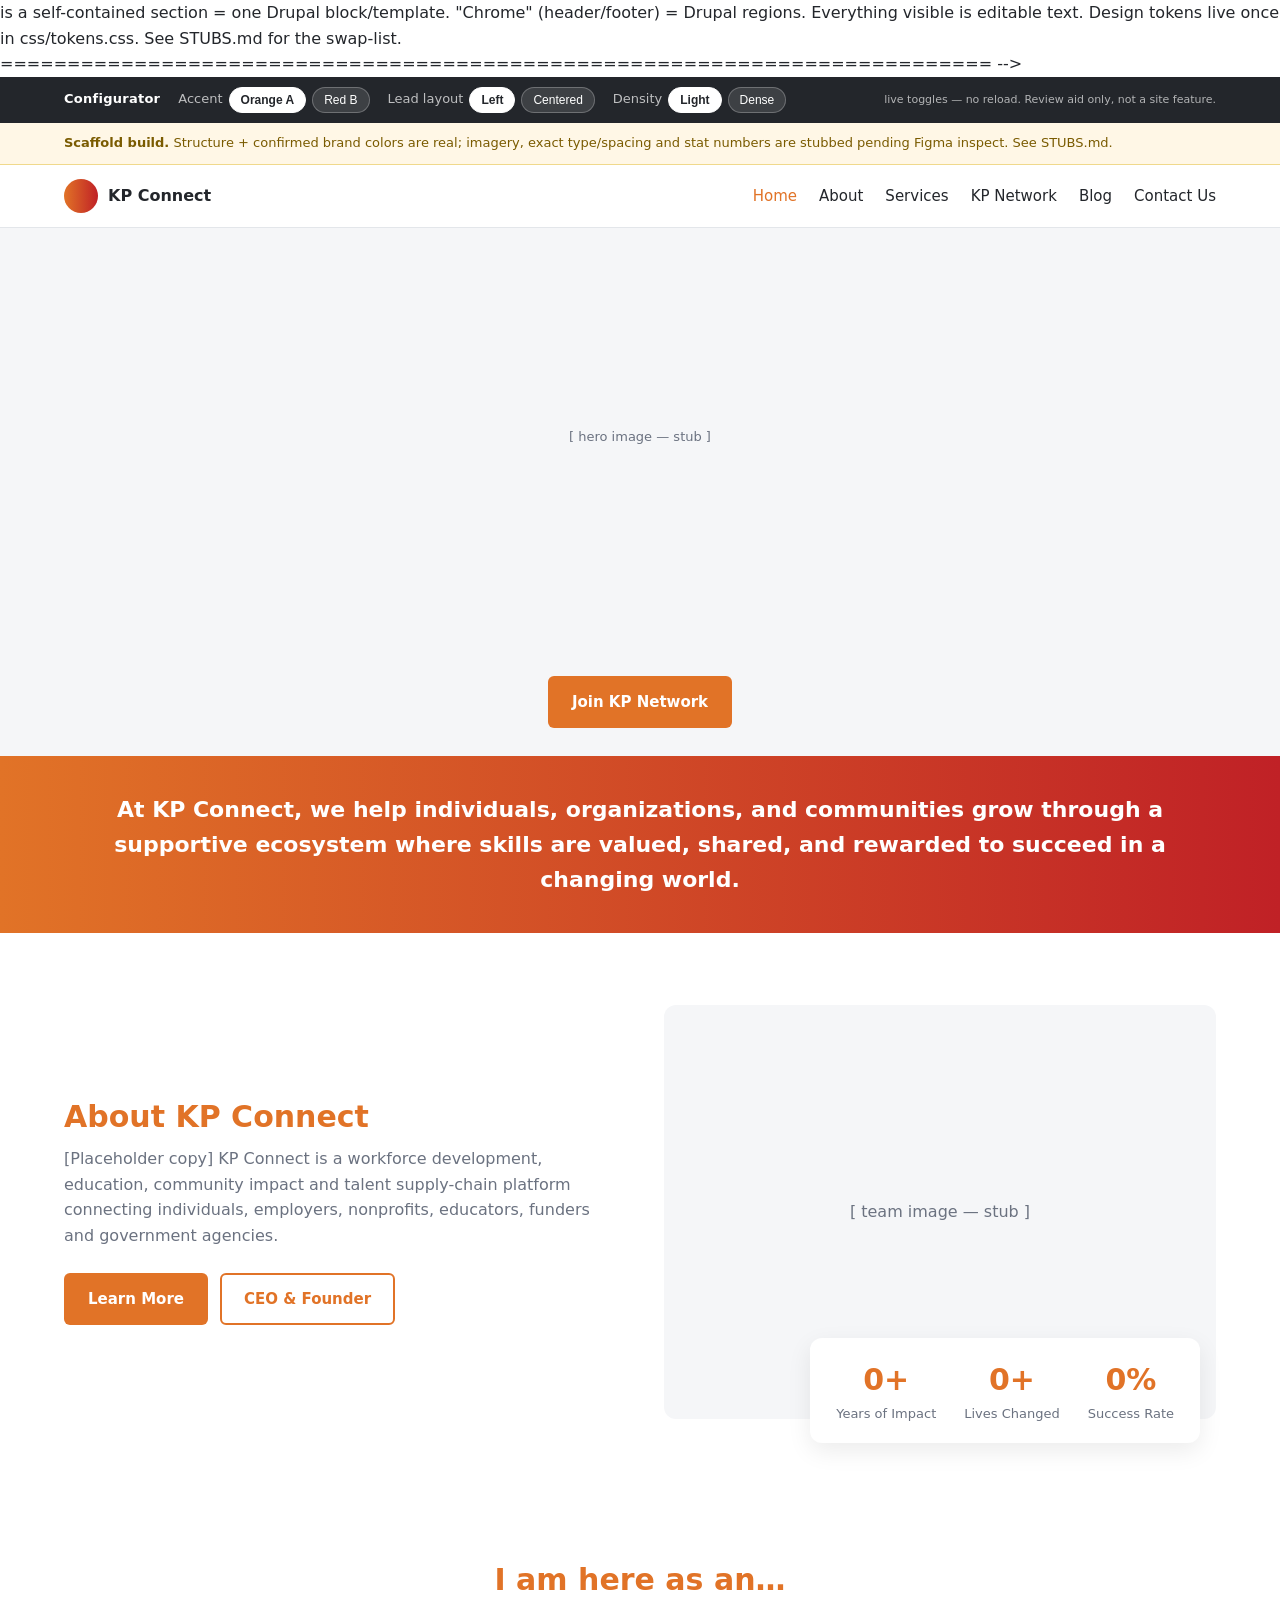
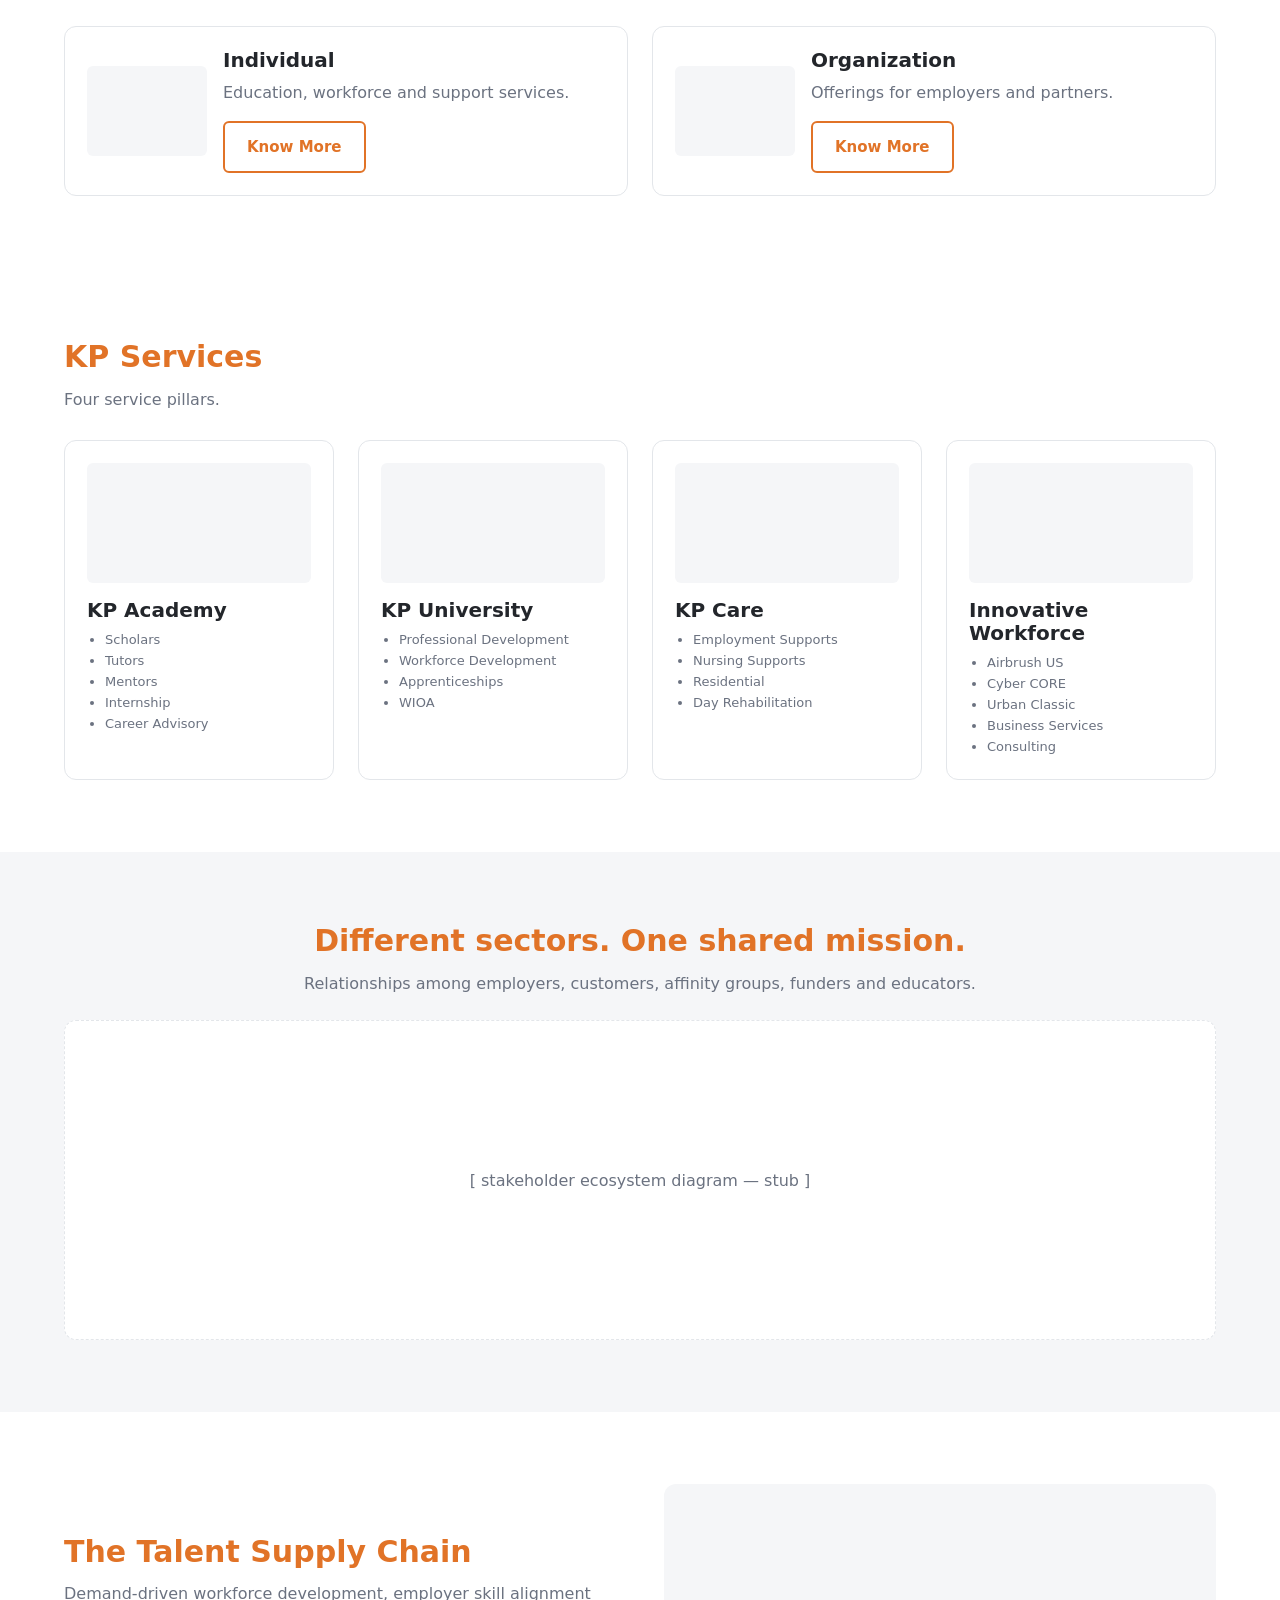
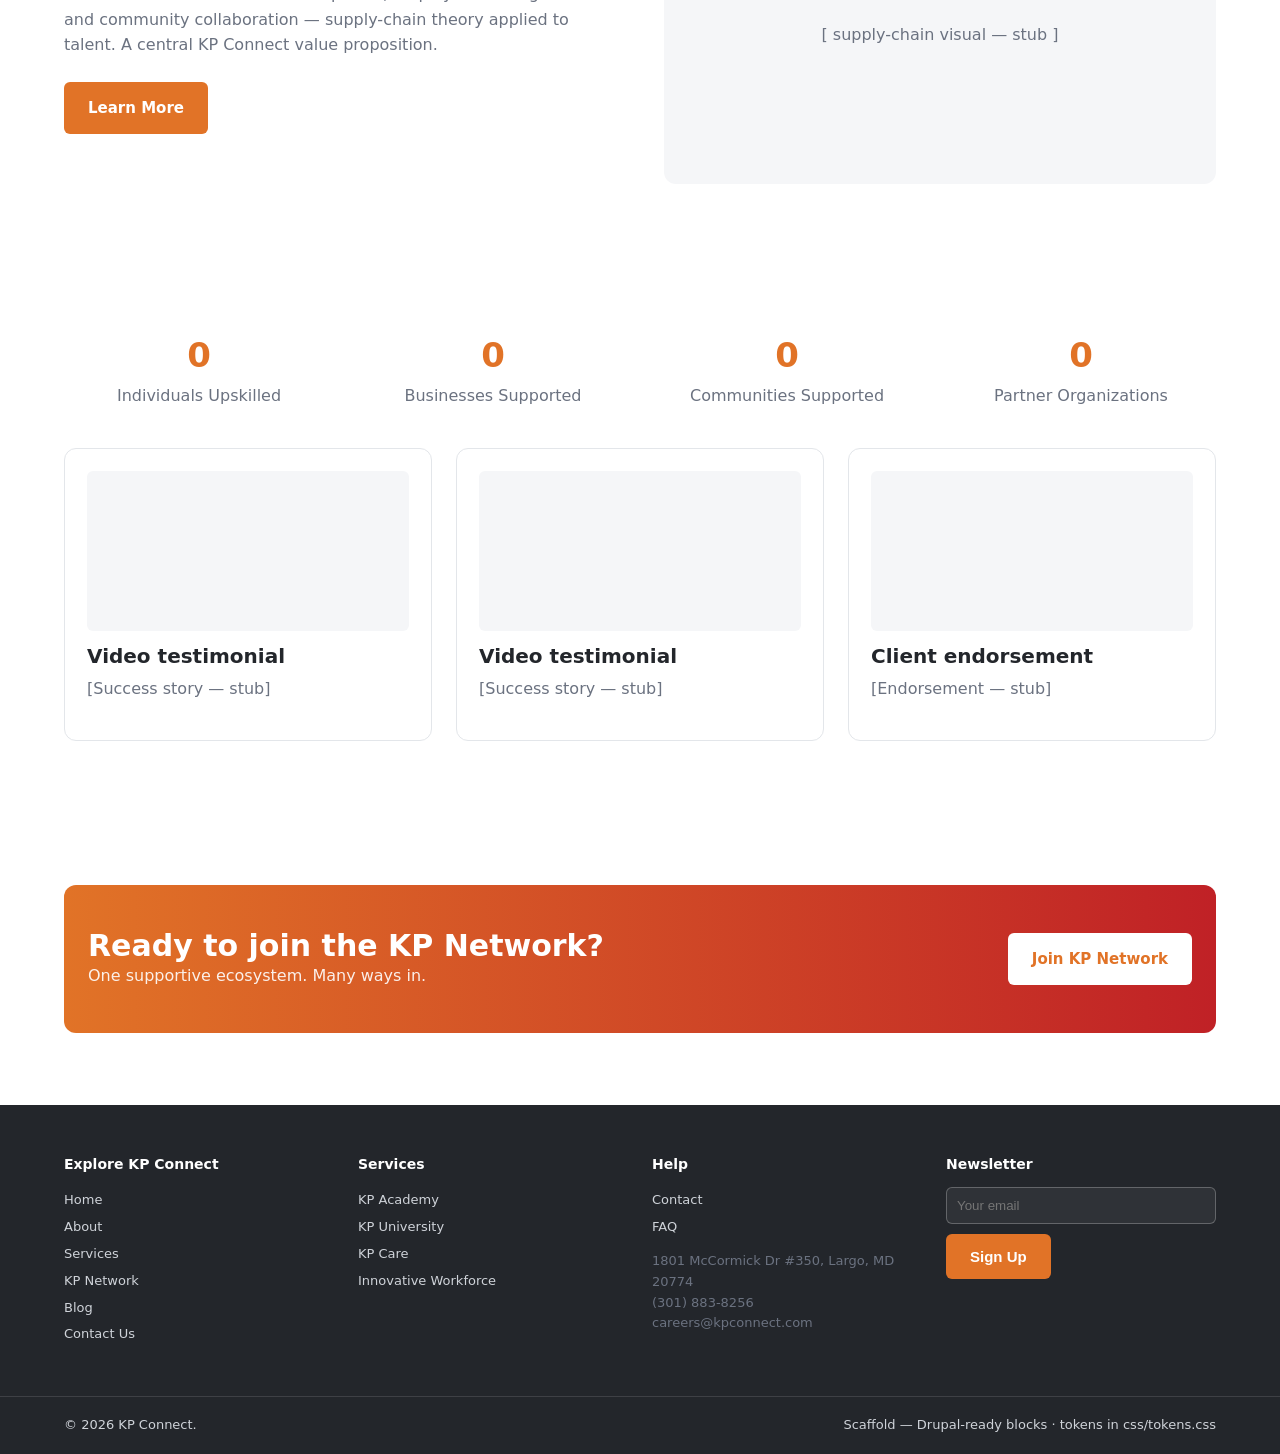
==== index.html @ 975b0f62 "first upload" ====
<!DOCTYPE html>
<html lang="en">
<head>
<meta charset="utf-8">
<meta name="viewport" content="width=device-width, initial-scale=1">
<title>KP Connect — Home (scaffold)</title>
<meta name="description" content="KP Connect — workforce development, education, community impact and talent supply-chain platform.">
<!--
  ==========================================================================
  KP CONNECT — HOMEPAGE SCAFFOLD  (Drupal-ready block structure)
  --------------------------------------------------------------------------
  STATUS: structural scaffold + confirmed brand tokens. Visual specifics
  (imagery, exact spacing/type, real stat numbers) are STUBBED and flagged.
  Real copy is pulled from KP Connect Descriptive Transcript.docx.
  Each <!-- BLOCK: x --> is a self-contained section = one Drupal block/template.
  "Chrome" (header/footer) = Drupal regions. Everything visible is editable text.
  Design tokens live once in css/tokens.css. See STUBS.md for the swap-list.
  ==========================================================================
-->
<link rel="stylesheet" href="css/tokens.css">
<link rel="stylesheet" href="css/base.css">
<link rel="stylesheet" href="css/blocks.css">
</head>
<body>
<a class="skip-link" href="#main">Skip to content</a>

<!-- BLOCK: configurator — REVIEW AID ONLY. Delete this block for production. -->
<div class="configurator" role="region" aria-label="Mock configurator (review aid)">
  <div class="wrap">
    <strong>Configurator</strong>
    <div class="cfg-group"><span>Accent</span>
      <button data-set="version" data-val="a" class="on">Orange A</button>
      <button data-set="version" data-val="b">Red B</button>
    </div>
    <div class="cfg-group"><span>Lead layout</span>
      <button data-set="layout" data-val="left" class="on">Left</button>
      <button data-set="layout" data-val="center">Centered</button>
    </div>
    <div class="cfg-group"><span>Density</span>
      <button data-set="density" data-val="light" class="on">Light</button>
      <button data-set="density" data-val="dense">Dense</button>
    </div>
    <span class="cfg-note">live toggles — no reload. Review aid only, not a site feature.</span>
  </div>
</div>

<!-- BLOCK: scaffold banner — REVIEW AID ONLY. Delete for production. -->
<div class="scaffold-banner"><div class="wrap">
  <strong>Scaffold build.</strong> Structure + confirmed brand colors are real; imagery, exact type/spacing and stat numbers are stubbed pending Figma inspect. See STUBS.md.
</div></div>

<!-- BLOCK: site header (CHROME → Drupal region; identical on every page) -->
<header class="site-header">
  <div class="wrap">
    <!-- field: logo (STUB: real logo asset) -->
    <a class="site-header__logo" href="index.html"><span class="logo-mark" aria-hidden="true"></span><span>KP Connect</span></a>
    <button class="nav-toggle" aria-controls="site-nav" aria-expanded="false" aria-label="Toggle menu">&#9776;</button>
    <!-- field: main navigation (editable menu) -->
    <nav class="site-nav" id="site-nav" aria-label="Main">
      <a href="index.html" class="is-active">Home</a>
      <a href="#">About</a>
      <a href="#">Services</a>
      <a href="#">KP Network</a>
      <a href="#">Blog</a>
      <a href="#">Contact Us</a>
    </nav>
  </div>
</header>

<main id="main">

  <!-- BLOCK: hero -->
  <section class="hero">
    <!-- field: hero media (STUB: image/video from Figma) -->
    <div class="hero__media"><span class="ph-label">[ hero image — stub ]</span></div>
    <div class="hero__cta">
      <!-- field: primary CTA -->
      <a class="btn btn--primary" href="#">Join KP Network</a>
    </div>
  </section>

  <!-- BLOCK: statement band (CONFIRMED: orange→red gradient, white text) -->
  <section class="statement">
    <div class="wrap">
      <!-- field: statement (real copy from narrative) -->
      <p>At KP Connect, we help individuals, organizations, and communities grow through a supportive ecosystem where skills are valued, shared, and rewarded to succeed in a changing world.</p>
    </div>
  </section>

  <!-- BLOCK: about + impact stats -->
  <section class="section about">
    <div class="wrap">
      <div class="l-lead">
        <h2>About KP Connect</h2>
        <!-- field: about body (STUB: real copy pending; Figma shows lorem) -->
        <p class="muted">[Placeholder copy] KP Connect is a workforce development, education, community impact and talent supply-chain platform connecting individuals, employers, nonprofits, educators, funders and government agencies.</p>
        <div class="actions">
          <a class="btn btn--primary" href="#">Learn More</a>
          <a class="btn btn--outline" href="#">CEO &amp; Founder</a>
        </div>
      </div>
      <div class="about__media">
        <div class="ph">[ team image — stub ]</div>
        <!-- field: impact stats (CONFIRMED animated counters; STUB real numbers) -->
        <div class="stats-card">
          <div class="stat"><div class="stat__num" data-target="0" data-suffix="+">00+</div><div class="stat__label">Years of Impact</div></div>
          <div class="stat"><div class="stat__num" data-target="0" data-suffix="+">00+</div><div class="stat__label">Lives Changed</div></div>
          <div class="stat"><div class="stat__num" data-target="0" data-suffix="%">00%</div><div class="stat__label">Success Rate</div></div>
        </div>
      </div>
    </div>
  </section>

  <!-- BLOCK: audience select ("I am here as an…") -->
  <section class="section audience">
    <div class="wrap">
      <h2 class="center-text">I am here as an…</h2>
      <div class="audience__grid">
        <!-- ONE card component, rendered per audience -->
        <article class="audience-card"><div class="ph"></div>
          <div><h3>Individual</h3><p class="muted">Education, workforce and support services.</p>
          <a class="btn btn--outline" href="#">Know More</a></div></article>
        <article class="audience-card"><div class="ph"></div>
          <div><h3>Organization</h3><p class="muted">Offerings for employers and partners.</p>
          <a class="btn btn--outline" href="#">Know More</a></div></article>
      </div>
    </div>
  </section>

  <!-- BLOCK: services overview (ONE card component, rendered 4×) -->
  <section class="section services">
    <div class="wrap">
      <h2>KP Services</h2>
      <p class="muted">Four service pillars.</p>
      <div class="services__grid">
        <article class="service-card"><div class="ph"></div><h3>KP Academy</h3>
          <ul><li>Scholars</li><li>Tutors</li><li>Mentors</li><li>Internship</li><li>Career Advisory</li></ul></article>
        <article class="service-card"><div class="ph"></div><h3>KP University</h3>
          <ul><li>Professional Development</li><li>Workforce Development</li><li>Apprenticeships</li><li>WIOA</li></ul></article>
        <article class="service-card"><div class="ph"></div><h3>KP Care</h3>
          <ul><li>Employment Supports</li><li>Nursing Supports</li><li>Residential</li><li>Day Rehabilitation</li></ul></article>
        <article class="service-card"><div class="ph"></div><h3>Innovative Workforce</h3>
          <ul><li>Airbrush US</li><li>Cyber CORE</li><li>Urban Classic</li><li>Business Services</li><li>Consulting</li></ul></article>
      </div>
    </div>
  </section>

  <!-- BLOCK: stakeholder ecosystem -->
  <section class="section ecosystem">
    <div class="wrap">
      <h2>Different sectors. One shared mission.</h2>
      <p class="muted">Relationships among employers, customers, affinity groups, funders and educators.</p>
      <div class="ecosystem__diagram">[ stakeholder ecosystem diagram — stub ]</div>
    </div>
  </section>

  <!-- BLOCK: talent supply chain -->
  <section class="section supply">
    <div class="wrap">
      <div class="l-lead">
        <h2>The Talent Supply Chain</h2>
        <p class="muted">Demand-driven workforce development, employer skill alignment and community collaboration — supply-chain theory applied to talent. A central KP Connect value proposition.</p>
        <div class="actions"><a class="btn btn--primary" href="#">Learn More</a></div>
      </div>
      <div class="supply__media">[ supply-chain visual — stub ]</div>
    </div>
  </section>

  <!-- BLOCK: social proof (metrics + testimonials) -->
  <section class="section social-proof">
    <div class="wrap">
      <div class="metrics">
        <div><div class="metric__num" data-target="0">0</div><div class="muted">Individuals Upskilled</div></div>
        <div><div class="metric__num" data-target="0">0</div><div class="muted">Businesses Supported</div></div>
        <div><div class="metric__num" data-target="0">0</div><div class="muted">Communities Supported</div></div>
        <div><div class="metric__num" data-target="0">0</div><div class="muted">Partner Organizations</div></div>
      </div>
      <!-- Drupal note: testimonials are a view-driven list (one card component). -->
      <div class="testimonials">
        <article class="testimonial"><div class="ph"></div><h3>Video testimonial</h3><p class="muted">[Success story — stub]</p></article>
        <article class="testimonial"><div class="ph"></div><h3>Video testimonial</h3><p class="muted">[Success story — stub]</p></article>
        <article class="testimonial"><div class="ph"></div><h3>Client endorsement</h3><p class="muted">[Endorsement — stub]</p></article>
      </div>
    </div>
  </section>

  <!-- BLOCK: CTA band -->
  <section class="section">
    <div class="wrap"><div class="cta-band"><div class="inner">
      <div><h2>Ready to join the KP Network?</h2><p style="opacity:.9;margin:0">One supportive ecosystem. Many ways in.</p></div>
      <a class="btn btn--primary" href="#">Join KP Network</a>
    </div></div></div>
  </section>

</main>

<!-- BLOCK: site footer (CHROME → Drupal region) -->
<footer class="site-footer">
  <div class="wrap">
    <div>
      <h4>Explore KP Connect</h4>
      <a href="#">Home</a><a href="#">About</a><a href="#">Services</a><a href="#">KP Network</a><a href="#">Blog</a><a href="#">Contact Us</a>
    </div>
    <div>
      <h4>Services</h4>
      <a href="#">KP Academy</a><a href="#">KP University</a><a href="#">KP Care</a><a href="#">Innovative Workforce</a>
    </div>
    <div>
      <h4>Help</h4>
      <a href="#">Contact</a><a href="#">FAQ</a>
      <p class="muted" style="margin-top:10px">1801 McCormick Dr #350, Largo, MD 20774<br>(301) 883-8256<br>careers@kpconnect.com</p>
    </div>
    <div class="newsletter">
      <h4>Newsletter</h4>
      <label class="visually-hidden" for="nl-email">Email</label>
      <input id="nl-email" type="email" placeholder="Your email">
      <button class="btn btn--primary" type="button">Sign Up</button>
    </div>
  </div>
  <div class="site-footer__bar"><div class="wrap">
    <span>© <span id="yr"></span> KP Connect.</span>
    <span>Scaffold — Drupal-ready blocks · tokens in css/tokens.css</span>
  </div></div>
</footer>

<script src="js/configurator.js"></script>
<script>document.getElementById("yr").textContent = new Date().getFullYear();</script>
</body>
</html>
---- css/tokens.css ----
/* ============================================================================
   KP CONNECT — DESIGN TOKENS
   THE ONE PLACE to change the look. Every other stylesheet references these.
   For a Drupal team: these map 1:1 to your theme's CSS custom properties / SCSS
   variables. Change a value here and it applies everywhere.

   STATUS KEY:
     [CONFIRMED] = read from the brand doc / high-fidelity PDF.
     [STUB]      = placeholder pending exact Figma inspect values. See STUBS.md.
   ============================================================================ */

:root{
  /* ---- BRAND COLOR ---------------------------------------------------------
     [CONFIRMED] Primary profile from KP Connect Redesign Details.docx:
       #E17327 (orange)  +  #C02126 (red)
     The homepage uses these as a left-to-right gradient on the statement band. */
  --kp-orange:        #E17327;   /* [CONFIRMED] primary */
  --kp-red:           #C02126;   /* [CONFIRMED] secondary */
  --kp-gradient:      linear-gradient(90deg, var(--kp-orange) 0%, var(--kp-red) 100%); /* [CONFIRMED] hero statement band */

  /* Neutrals — [STUB] approximated from the PDF; confirm exact hex in Figma. */
  --ink:              #23262b;   /* [STUB] body text */
  --muted:            #6b7280;   /* [STUB] secondary text */
  --line:             #e3e6ea;   /* [STUB] hairline borders */
  --surface:          #f5f6f8;   /* [STUB] light section / image placeholder */
  --bg:               #ffffff;   /* [STUB] page background */
  --on-accent:        #ffffff;   /* text on orange/red */

  /* Semantic roles (reference these in blocks, not the raw brand colors) */
  --accent:           var(--kp-orange);
  --accent-2:         var(--kp-red);
  --heading-color:    var(--kp-orange);   /* [CONFIRMED] section headings render orange */
  --link:             var(--kp-orange);

  /* ---- TYPE ----------------------------------------------------------------
     [STUB] Figma font family not yet read from inspect. Visually a humanist/
     geometric sans (Poppins/Montserrat-like for headings). Replace --font-* once
     confirmed; everything below cascades from these two tokens. */
  --font-head: "Poppins", system-ui, -apple-system, "Segoe UI", Roboto, sans-serif; /* [STUB] */
  --font-body: "Inter", system-ui, -apple-system, "Segoe UI", Roboto, sans-serif;   /* [STUB] */

  /* Type scale — [STUB] pending exact Figma sizes */
  --fs-h1:    44px;   /* [STUB] */
  --fs-h2:    30px;   /* [STUB] */
  --fs-h3:    20px;   /* [STUB] */
  --fs-body:  16px;   /* [STUB] */
  --fs-small: 13px;   /* [STUB] */
  --lh-tight: 1.15;
  --lh-body:  1.6;
  --fw-bold:  700;
  --fw-semi:  600;

  /* ---- SPACING & LAYOUT ----------------------------------------------------
     [CONFIRMED] breakpoints from brand doc: desktop 1440 (4-col cards),
     tablet 768 (2-col), mobile 375 (1-col + hamburger).
     [STUB] exact section padding / gaps pending Figma. */
  --maxw:        1200px;  /* [STUB] content max width */
  --pad:         24px;    /* [STUB] gutter */
  --gap:         24px;    /* [STUB] grid gap */
  --section-y:   72px;    /* [STUB] vertical section rhythm */
  --radius:      6px;     /* [STUB] button/card corner radius */
  --radius-lg:   12px;    /* [STUB] large card radius */
  --shadow:      0 8px 24px rgba(0,0,0,.08); /* [STUB] card lift shadow */

  /* Breakpoints are documented here for reference; used in media queries below.
     --bp-tablet: 768px   --bp-mobile: 375px  (see base.css / blocks.css) */
}

/* ============================================================================
   CONFIGURATOR STATES  (review aid only — not part of the final site)
   Each toggle swaps a class on <html>; tokens shift live. See js/configurator.js.
   These are DESIGN-CONVERSATION toggles, NOT confirmed Figma variants.
   ============================================================================ */

/* Style B — alternate accent treatment of the SAME blocks
   (buttons/headings lead with red instead of orange) */
html.v-b{
  --accent:        var(--kp-red);
  --heading-color: var(--kp-red);
  --radius:        2px;
}

/* Density — compact spacing */
html.dense{
  --section-y: 44px;
  --gap:       16px;
  --pad:       16px;
  --fs-h1:     36px;
  --fs-h2:     24px;
}

/* Layout — center the hero/about lead text instead of left-aligned */
html.center .l-lead{ text-align:center; margin-inline:auto; }
html.center .l-lead .actions{ justify-content:center; }
---- css/base.css ----
/* ============================================================================
   KP CONNECT — BASE
   Resets + element-level typography. References tokens.css only (no raw values
   that belong in tokens). Drupal note: this maps to a theme's base/global layer.
   ============================================================================ */

*,*::before,*::after{ box-sizing:border-box; }
html{ scroll-behavior:smooth; }            /* [CONFIRMED] smooth scrolling nav */
body{ margin:0; }

body{
  font-family:var(--font-body);
  font-size:var(--fs-body);
  line-height:var(--lh-body);
  color:var(--ink);
  background:var(--bg);
  -webkit-font-smoothing:antialiased;
}

h1,h2,h3{ font-family:var(--font-head); line-height:var(--lh-tight); margin:0 0 .4em; }
h1{ font-size:var(--fs-h1); font-weight:var(--fw-bold); }
h2{ font-size:var(--fs-h2); font-weight:var(--fw-bold); color:var(--heading-color); }
h3{ font-size:var(--fs-h3); font-weight:var(--fw-semi); }
p{ margin:0 0 1em; }
a{ color:var(--link); text-decoration:none; }
a:hover{ text-decoration:underline; }
img{ max-width:100%; display:block; }

/* Shared layout helpers */
.wrap{ max-width:var(--maxw); margin-inline:auto; padding-inline:var(--pad); }
.section{ padding-block:var(--section-y); }
.muted{ color:var(--muted); }
.lead{ font-size:calc(var(--fs-body) + 2px); color:var(--muted); max-width:60ch; }
.eyebrow{ text-transform:uppercase; letter-spacing:.14em; font-size:var(--fs-small);
          font-weight:var(--fw-bold); color:var(--accent); }
.center-text{ text-align:center; }

/* Buttons — name by role, not color. [CONFIRMED] filled-orange + outline variants. */
.btn{ display:inline-block; padding:12px 22px; border-radius:var(--radius);
      font-weight:var(--fw-semi); font-size:15px; border:2px solid transparent;
      cursor:pointer; transition:transform .15s ease, box-shadow .15s ease, background .15s ease; }
.btn--primary{ background:var(--accent); color:var(--on-accent); }
.btn--primary:hover{ transform:translateY(-2px); box-shadow:var(--shadow); text-decoration:none; } /* [CONFIRMED] CTA hover animation */
.btn--outline{ background:transparent; color:var(--accent); border-color:var(--accent); }
.btn--outline:hover{ background:var(--accent); color:var(--on-accent); text-decoration:none; }
.actions{ display:flex; gap:12px; flex-wrap:wrap; margin-top:24px; }

/* Accessibility — [CONFIRMED goal] ADA compliance */
:focus-visible{ outline:3px solid var(--kp-orange); outline-offset:2px; }
.visually-hidden{ position:absolute; width:1px; height:1px; overflow:hidden; clip:rect(0 0 0 0); white-space:nowrap; }
.skip-link{ position:absolute; left:-999px; top:0; background:var(--ink); color:#fff; padding:10px 16px; z-index:200; }
.skip-link:focus{ left:8px; top:8px; }
---- css/blocks.css ----
/* ============================================================================
   KP CONNECT — BLOCKS
   One section per BLOCK. Each block is self-contained and maps to a Drupal
   block/template. Class names describe WHAT a thing is, never how it looks.
   Visual specifics (exact spacing, imagery, type) are [STUB] pending Figma.
   ============================================================================ */

/* ---- BLOCK: configurator (REVIEW AID ONLY — delete for production) -------- */
.configurator{ position:sticky; top:0; z-index:100; background:var(--ink); color:#fff; font-size:13px; }
.configurator .wrap{ display:flex; flex-wrap:wrap; align-items:center; gap:18px; padding-block:10px; }
.configurator strong{ letter-spacing:.02em; }
.configurator .cfg-group{ display:flex; align-items:center; gap:6px; }
.configurator .cfg-group > span{ opacity:.7; }
.configurator button{ background:rgba(255,255,255,.12); color:#fff; border:1px solid rgba(255,255,255,.25);
                      padding:5px 11px; border-radius:999px; cursor:pointer; font-size:12px; }
.configurator button.on{ background:#fff; color:var(--ink); border-color:#fff; font-weight:700; }
.configurator .cfg-note{ margin-left:auto; opacity:.65; font-size:11px; }

/* ---- BLOCK: scaffold banner (REVIEW AID ONLY — delete for production) ----- */
.scaffold-banner{ background:#fff7e6; border-bottom:1px solid #f0d98c; color:#7a5b00; font-size:13px; }
.scaffold-banner .wrap{ padding-block:10px; }

/* ---- BLOCK: site header (CHROME → Drupal region, identical every page) ---- */
.site-header{ position:sticky; top:0; z-index:60; background:var(--bg); border-bottom:1px solid var(--line); } /* [CONFIRMED] sticky on scroll */
.site-header .wrap{ display:flex; align-items:center; justify-content:space-between; padding-block:14px; }
.site-header__logo{ display:flex; align-items:center; gap:10px; font-weight:var(--fw-bold); color:var(--ink); } /* [CONFIRMED] logo left */
.site-header__logo .logo-mark{ width:34px; height:34px; border-radius:50%; background:var(--kp-gradient); } /* [STUB] real logo asset pending */
.site-nav{ display:flex; align-items:center; gap:22px; }                /* [CONFIRMED] nav right */
.site-nav a{ color:var(--ink); font-size:15px; }
.site-nav a:hover,.site-nav a.is-active{ color:var(--accent); text-decoration:none; }
.nav-toggle{ display:none; background:none; border:0; font-size:24px; cursor:pointer; color:var(--ink); } /* hamburger, mobile only */

/* ---- BLOCK: hero ---------------------------------------------------------- */
.hero{ background:var(--surface); }
.hero__media{ height:420px; background:var(--surface); display:grid; place-items:center; } /* [STUB] hero image/video from Figma */
.hero__media .ph-label{ color:var(--muted); font-size:var(--fs-small); }
.hero__cta{ display:flex; justify-content:center; padding-block:28px; }

/* ---- BLOCK: statement band ([CONFIRMED] orange→red gradient, white text) -- */
.statement{ background:var(--kp-gradient); color:var(--on-accent); }
.statement .wrap{ padding-block:36px; text-align:center; }
.statement p{ font-size:calc(var(--fs-body) + 6px); font-weight:var(--fw-semi); max-width:70ch; margin-inline:auto; margin-bottom:0; }

/* ---- BLOCK: about + impact stats ----------------------------------------- */
.about .wrap{ display:grid; grid-template-columns:1fr 1fr; gap:48px; align-items:center; }
.about__media{ position:relative; }
.about__media .ph{ aspect-ratio:4/3; background:var(--surface); border-radius:var(--radius-lg); display:grid; place-items:center; color:var(--muted); } /* [STUB] team image */
.stats-card{ position:absolute; right:16px; bottom:-24px; background:var(--bg); border-radius:var(--radius-lg);
             box-shadow:var(--shadow); display:flex; gap:28px; padding:18px 26px; }
.stat{ text-align:center; }
.stat__num{ font-family:var(--font-head); font-size:30px; font-weight:var(--fw-bold); color:var(--accent); } /* [CONFIRMED] animated counter; [STUB] real values */
.stat__label{ font-size:var(--fs-small); color:var(--muted); }

/* ---- BLOCK: audience select ("I am here as an…") -------------------------- */
.audience .wrap{ }
.audience__grid{ display:grid; grid-template-columns:1fr 1fr; gap:var(--gap); margin-top:28px; }
.audience-card{ display:flex; gap:16px; align-items:center; border:1px solid var(--line); border-radius:var(--radius-lg);
                padding:22px; background:var(--bg); transition:transform .15s ease, box-shadow .15s ease; }
.audience-card:hover{ transform:translateY(-4px); box-shadow:var(--shadow); } /* [CONFIRMED] card lift on hover */
.audience-card .ph{ width:120px; height:90px; flex:0 0 auto; background:var(--surface); border-radius:var(--radius); } /* [STUB] image */

/* ---- BLOCK: services overview (ONE card component, rendered 4×) ----------- */
.services__grid{ display:grid; grid-template-columns:repeat(4,1fr); gap:var(--gap); margin-top:28px; } /* [CONFIRMED] 4-col desktop */
.service-card{ border:1px solid var(--line); border-radius:var(--radius-lg); padding:22px; background:var(--bg);
               transition:transform .15s ease, box-shadow .15s ease; }
.service-card:hover{ transform:translateY(-4px); box-shadow:var(--shadow); } /* [CONFIRMED] lift effect */
.service-card .ph{ height:120px; background:var(--surface); border-radius:var(--radius); margin-bottom:16px; } /* [STUB] icon/illustration */
.service-card ul{ margin:8px 0 0; padding-left:18px; color:var(--muted); font-size:var(--fs-small); }

/* ---- BLOCK: ecosystem ("Different sectors. One shared mission.") ---------- */
.ecosystem{ background:var(--surface); }
.ecosystem .wrap{ text-align:center; }
.ecosystem__diagram{ height:320px; background:var(--bg); border:1px dashed var(--line); border-radius:var(--radius-lg);
                     display:grid; place-items:center; color:var(--muted); margin-top:24px; } /* [STUB] stakeholder diagram from Figma */

/* ---- BLOCK: talent supply chain ------------------------------------------ */
.supply .wrap{ display:grid; grid-template-columns:1fr 1fr; gap:48px; align-items:center; }
.supply__media{ height:300px; background:var(--surface); border-radius:var(--radius-lg); display:grid; place-items:center; color:var(--muted); } /* [STUB] */

/* ---- BLOCK: social proof (metrics + testimonials) ------------------------ */
.social-proof{ }
.metrics{ display:grid; grid-template-columns:repeat(4,1fr); gap:var(--gap); text-align:center; }
.metric__num{ font-family:var(--font-head); font-size:34px; font-weight:var(--fw-bold); color:var(--accent); } /* [STUB] real numbers */
.testimonials{ display:grid; grid-template-columns:repeat(3,1fr); gap:var(--gap); margin-top:40px; } /* [CONFIRMED note] Drupal view-driven */
.testimonial{ border:1px solid var(--line); border-radius:var(--radius-lg); padding:22px; }
.testimonial .ph{ height:160px; background:var(--surface); border-radius:var(--radius); margin-bottom:14px; } /* [STUB] video thumb */

/* ---- BLOCK: CTA band ------------------------------------------------------ */
.cta-band{ background:var(--kp-gradient); color:var(--on-accent); border-radius:var(--radius-lg); }
.cta-band .inner{ padding:44px var(--pad); display:flex; align-items:center; justify-content:space-between; gap:24px; flex-wrap:wrap; }
.cta-band h2{ color:var(--on-accent); margin:0; }
.cta-band .btn--primary{ background:var(--bg); color:var(--accent); }

/* ---- BLOCK: footer (CHROME → Drupal region) ------------------------------ */
.site-footer{ background:var(--ink); color:#cfd3d9; font-size:var(--fs-small); }
.site-footer .wrap{ display:grid; grid-template-columns:repeat(4,1fr); gap:var(--gap); padding-block:48px; }
.site-footer h4{ color:#fff; font-size:14px; margin:0 0 12px; font-family:var(--font-head); }
.site-footer a{ color:#cfd3d9; display:block; padding-block:3px; }
.site-footer a:hover{ color:#fff; }
.site-footer__bar{ border-top:1px solid rgba(255,255,255,.12); }
.site-footer__bar .wrap{ display:flex; justify-content:space-between; padding-block:18px; }
.newsletter input{ width:100%; padding:10px; border-radius:var(--radius); border:1px solid rgba(255,255,255,.25);
                   background:rgba(255,255,255,.06); color:#fff; margin-bottom:10px; }

/* ============================================================================
   RESPONSIVE  ([CONFIRMED] 1440 → 4col, 768 → 2col, 375 → 1col + hamburger)
   ============================================================================ */
@media (max-width:1024px){
  .services__grid{ grid-template-columns:repeat(2,1fr); }   /* tablet: 2-col */
  .testimonials{ grid-template-columns:1fr 1fr; }
  .metrics{ grid-template-columns:1fr 1fr; }
}
@media (max-width:768px){
  .about .wrap,.supply .wrap{ grid-template-columns:1fr; }
  .audience__grid{ grid-template-columns:1fr; }
  .nav-toggle{ display:block; }
  .site-nav{ display:none; }
  .site-nav.is-open{ display:flex; flex-direction:column; position:absolute; top:100%; right:0; left:0;
                     background:var(--bg); border-bottom:1px solid var(--line); padding:16px var(--pad); gap:14px; }
}
@media (max-width:480px){
  .services__grid,.testimonials,.metrics,.site-footer .wrap{ grid-template-columns:1fr; } /* mobile: single column */
  .stats-card{ position:static; margin-top:16px; }
}
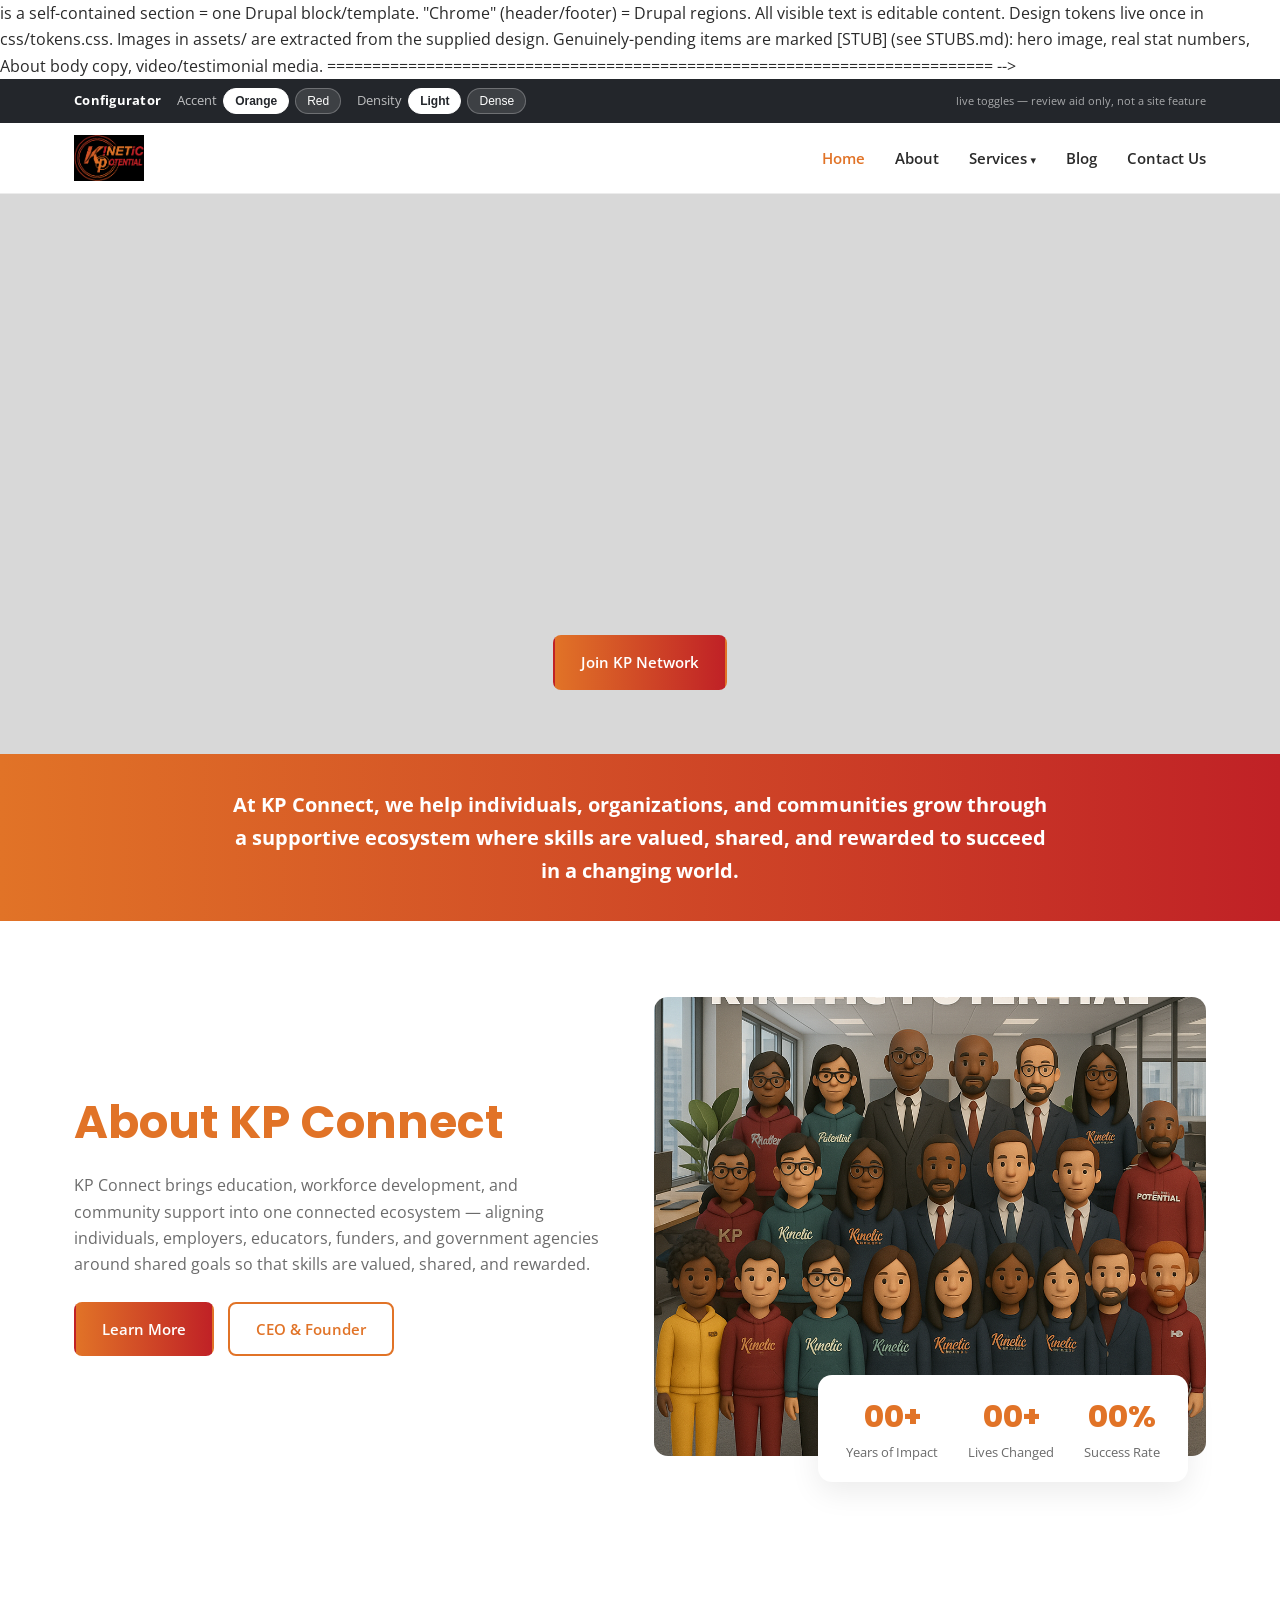
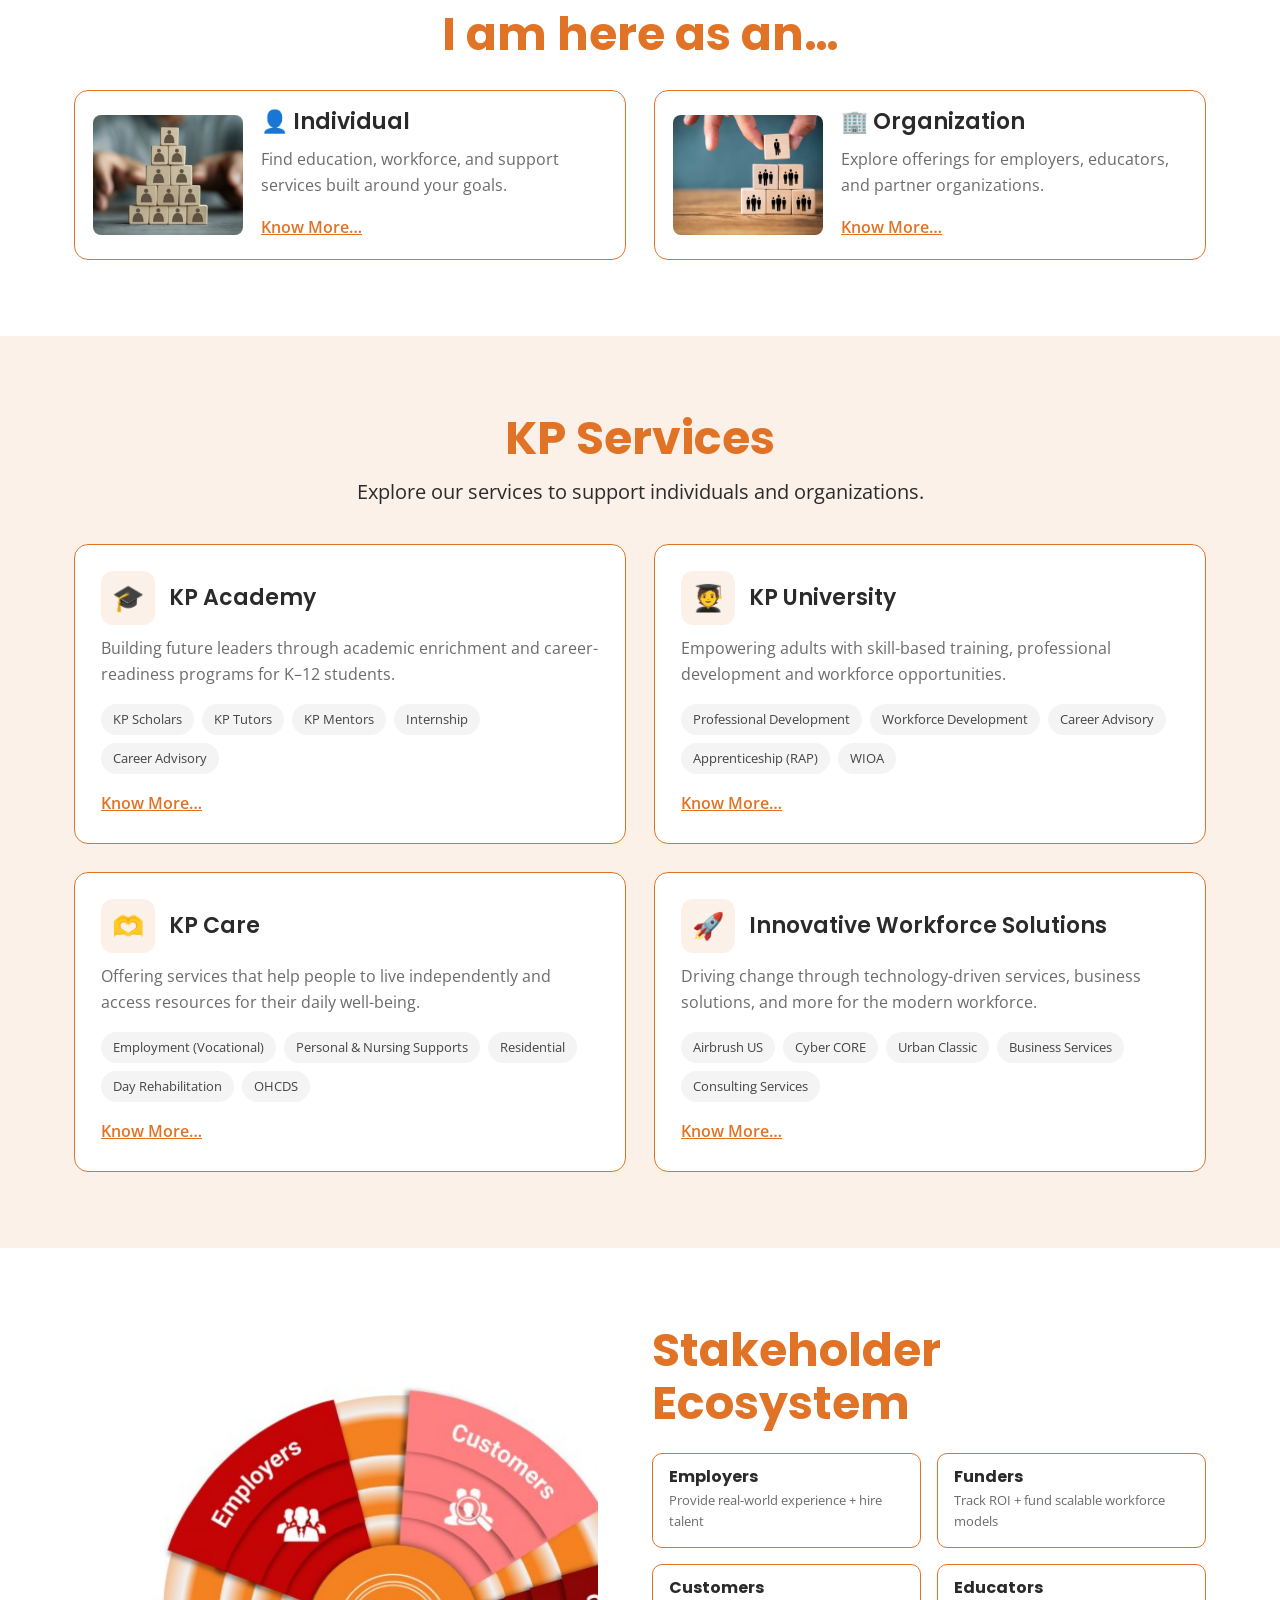
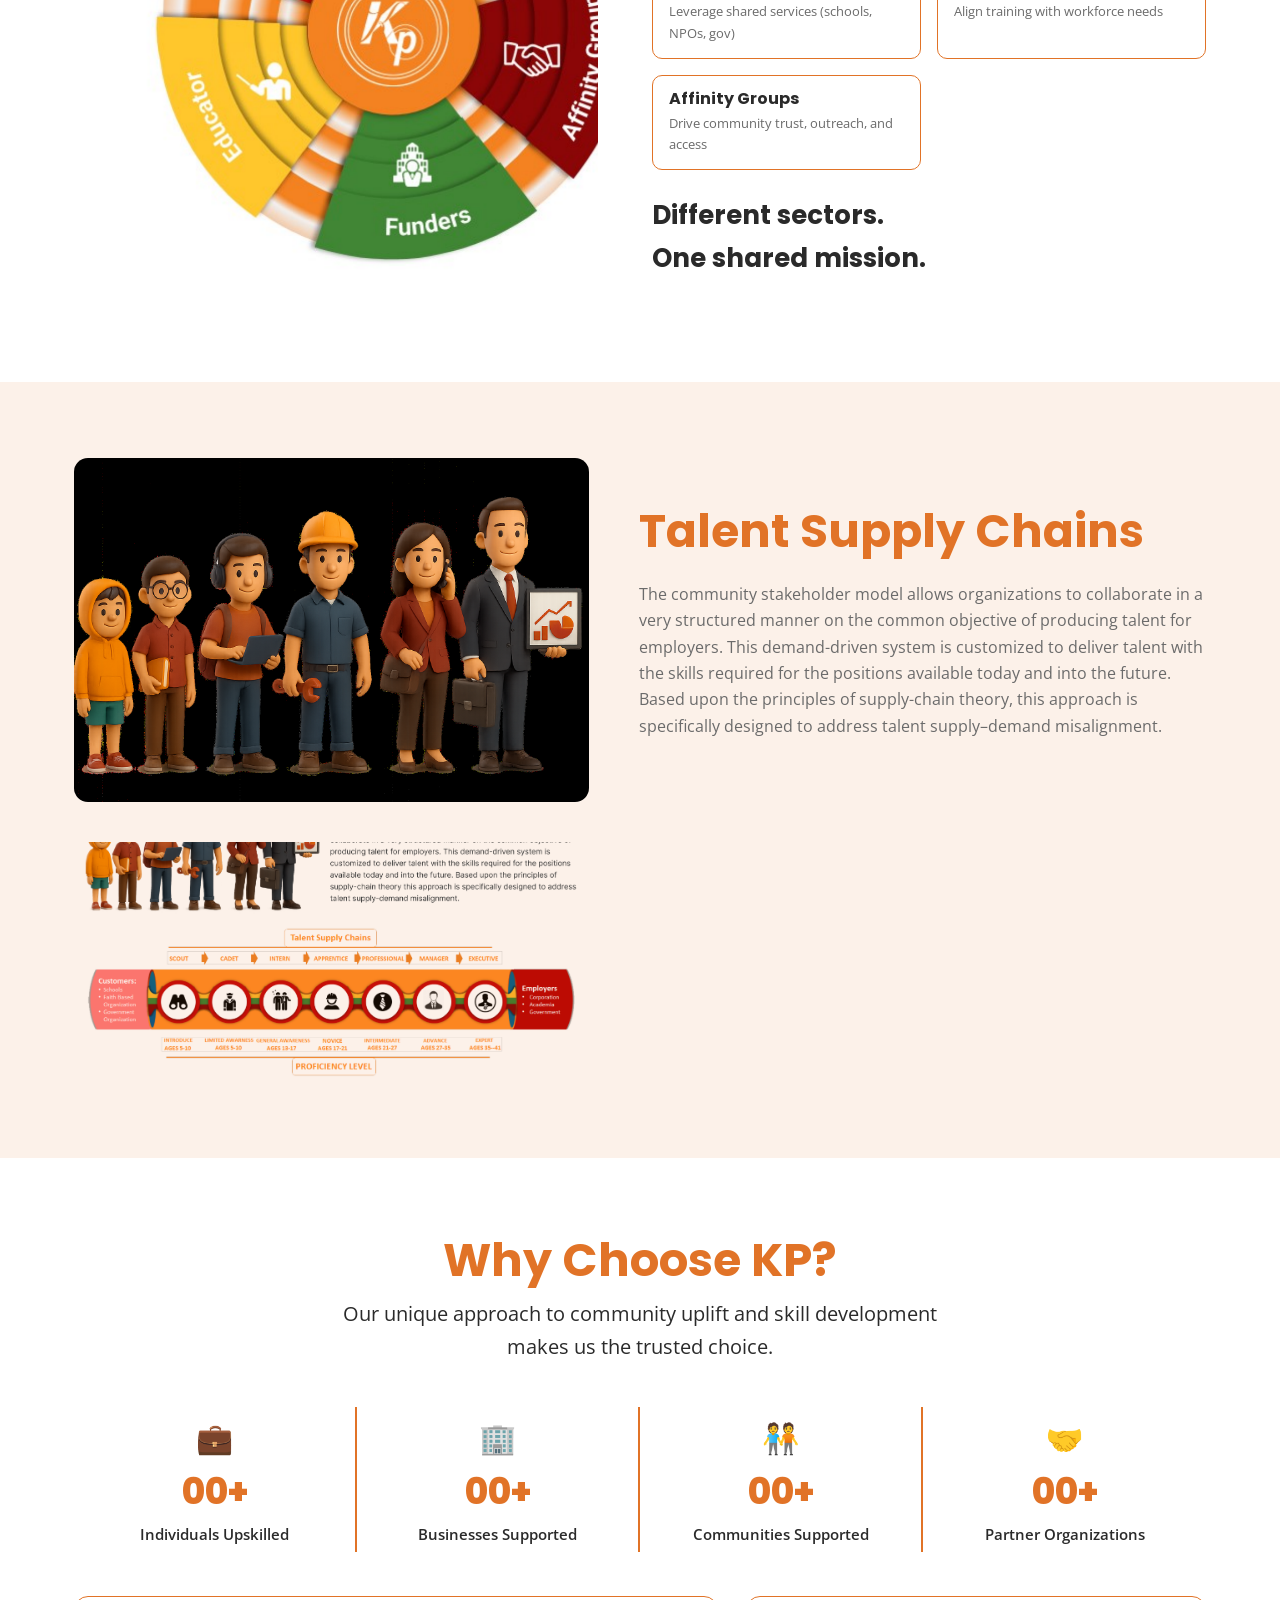
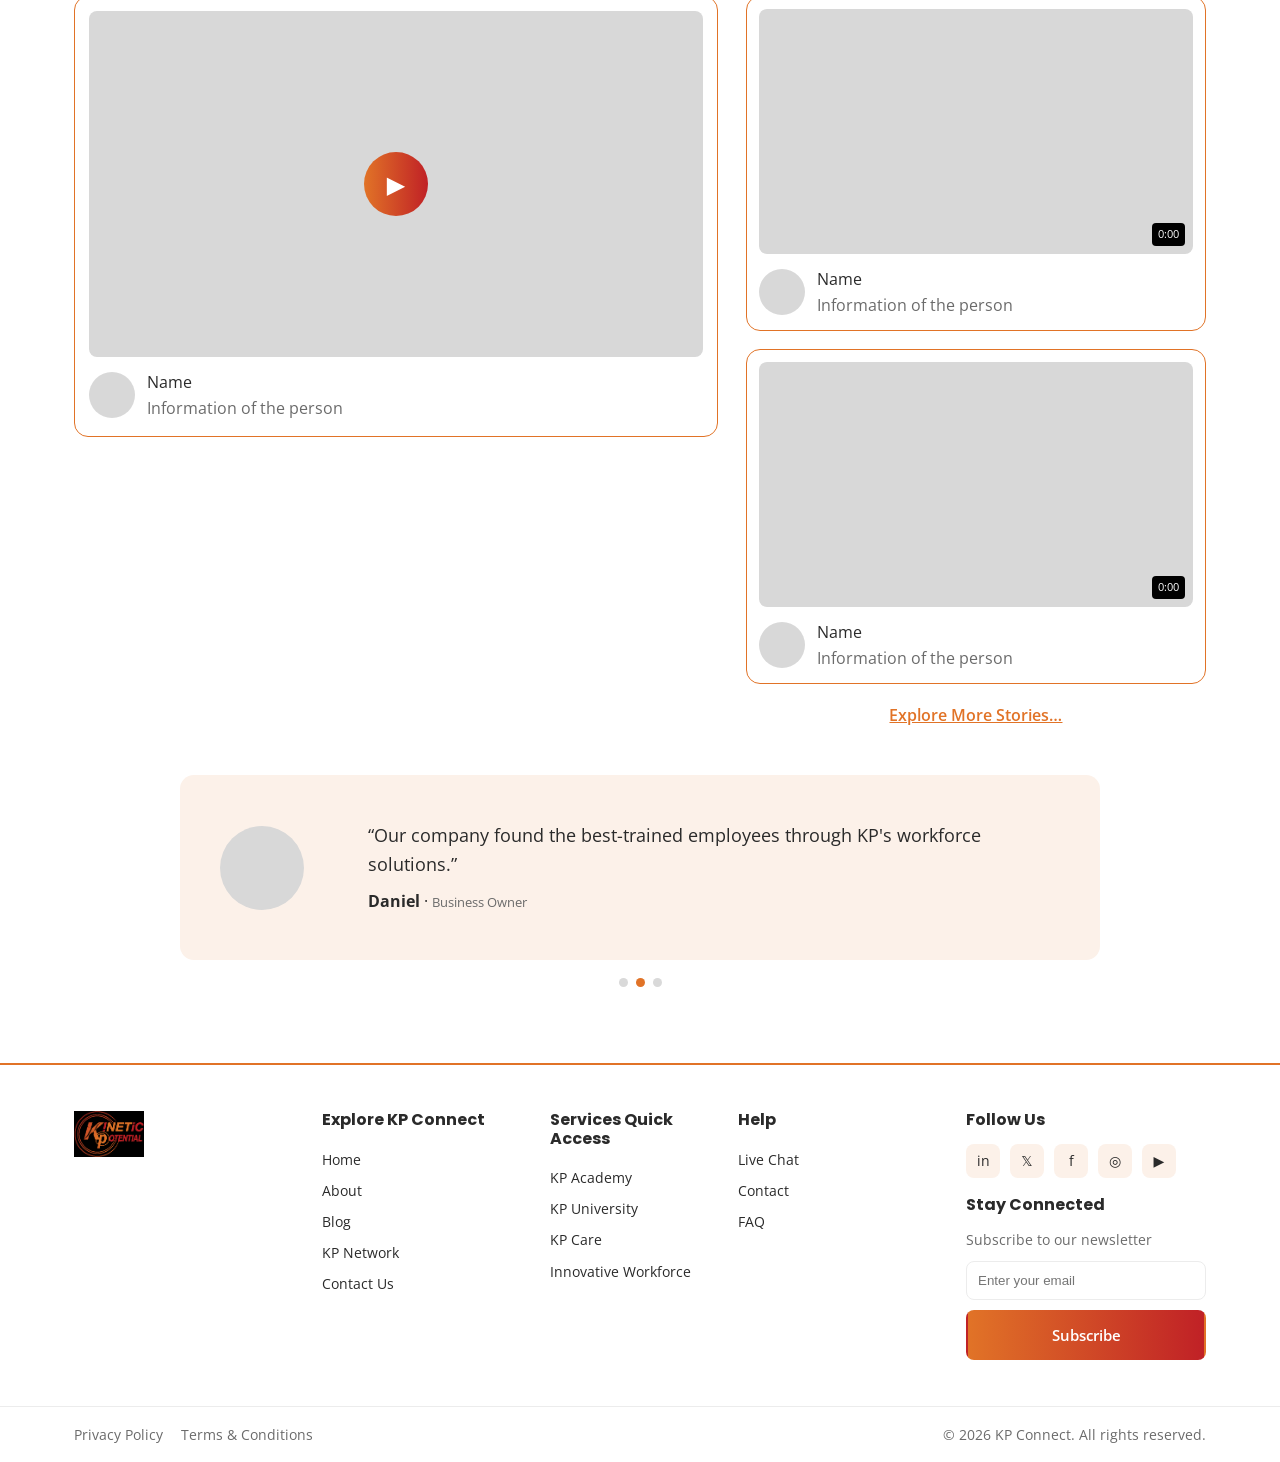
==== commit 554f8a32: "Full faithful site, 11 pages" ====
--- a/index.html
+++ b/index.html
@@ -3,20 +3,22 @@
 <head>
 <meta charset="utf-8">
 <meta name="viewport" content="width=device-width, initial-scale=1">
-<title>KP Connect — Home (scaffold)</title>
-<meta name="description" content="KP Connect — workforce development, education, community impact and talent supply-chain platform.">
+<title>KP Connect — Home</title>
+<meta name="description" content="KP Connect — a supportive ecosystem for workforce development, education, and community impact.">
 <!--
   ==========================================================================
-  KP CONNECT — HOMEPAGE SCAFFOLD  (Drupal-ready block structure)
+  KP CONNECT — HOMEPAGE  (faithful build from the high-fidelity design)
   --------------------------------------------------------------------------
-  STATUS: structural scaffold + confirmed brand tokens. Visual specifics
-  (imagery, exact spacing/type, real stat numbers) are STUBBED and flagged.
-  Real copy is pulled from KP Connect Descriptive Transcript.docx.
   Each <!-- BLOCK: x --> is a self-contained section = one Drupal block/template.
-  "Chrome" (header/footer) = Drupal regions. Everything visible is editable text.
-  Design tokens live once in css/tokens.css. See STUBS.md for the swap-list.
+  "Chrome" (header/footer) = Drupal regions. All visible text is editable content.
+  Design tokens live once in css/tokens.css. Images in assets/ are extracted
+  from the supplied design. Genuinely-pending items are marked [STUB] (see STUBS.md):
+  hero image, real stat numbers, About body copy, video/testimonial media.
   ==========================================================================
 -->
+<link rel="preconnect" href="https://fonts.googleapis.com">
+<link rel="preconnect" href="https://fonts.gstatic.com" crossorigin>
+<link href="https://fonts.googleapis.com/css2?family=Poppins:wght@500;600;700;800&family=Open+Sans:wght@400;600;700&display=swap" rel="stylesheet">
 <link rel="stylesheet" href="css/tokens.css">
 <link rel="stylesheet" href="css/base.css">
 <link rel="stylesheet" href="css/blocks.css">
@@ -29,38 +31,26 @@
   <div class="wrap">
     <strong>Configurator</strong>
     <div class="cfg-group"><span>Accent</span>
-      <button data-set="version" data-val="a" class="on">Orange A</button>
-      <button data-set="version" data-val="b">Red B</button>
-    </div>
-    <div class="cfg-group"><span>Lead layout</span>
-      <button data-set="layout" data-val="left" class="on">Left</button>
-      <button data-set="layout" data-val="center">Centered</button>
+      <button data-set="version" data-val="a" class="on">Orange</button>
+      <button data-set="version" data-val="b">Red</button>
     </div>
     <div class="cfg-group"><span>Density</span>
       <button data-set="density" data-val="light" class="on">Light</button>
       <button data-set="density" data-val="dense">Dense</button>
     </div>
-    <span class="cfg-note">live toggles — no reload. Review aid only, not a site feature.</span>
+    <span class="cfg-note">live toggles — review aid only, not a site feature</span>
   </div>
 </div>
-
-<!-- BLOCK: scaffold banner — REVIEW AID ONLY. Delete for production. -->
-<div class="scaffold-banner"><div class="wrap">
-  <strong>Scaffold build.</strong> Structure + confirmed brand colors are real; imagery, exact type/spacing and stat numbers are stubbed pending Figma inspect. See STUBS.md.
-</div></div>
 
 <!-- BLOCK: site header (CHROME → Drupal region; identical on every page) -->
 <header class="site-header">
   <div class="wrap">
-    <!-- field: logo (STUB: real logo asset) -->
-    <a class="site-header__logo" href="index.html"><span class="logo-mark" aria-hidden="true"></span><span>KP Connect</span></a>
+    <a class="site-header__logo" href="index.html"><img src="assets/logo.png" alt="Kinetic Potential — KP Connect"></a>
     <button class="nav-toggle" aria-controls="site-nav" aria-expanded="false" aria-label="Toggle menu">&#9776;</button>
-    <!-- field: main navigation (editable menu) -->
     <nav class="site-nav" id="site-nav" aria-label="Main">
       <a href="index.html" class="is-active">Home</a>
       <a href="#">About</a>
-      <a href="#">Services</a>
-      <a href="#">KP Network</a>
+      <a href="#" class="has-caret">Services</a>
       <a href="#">Blog</a>
       <a href="#">Contact Us</a>
     </nav>
@@ -69,20 +59,15 @@
 
 <main id="main">
 
-  <!-- BLOCK: hero -->
-  <section class="hero">
-    <!-- field: hero media (STUB: image/video from Figma) -->
-    <div class="hero__media"><span class="ph-label">[ hero image — stub ]</span></div>
-    <div class="hero__cta">
-      <!-- field: primary CTA -->
-      <a class="btn btn--primary" href="#">Join KP Network</a>
-    </div>
-  </section>
-
-  <!-- BLOCK: statement band (CONFIRMED: orange→red gradient, white text) -->
+  <!-- BLOCK: hero ([CONFIRMED] grey media zone — no image placed in the design) -->
+  <section class="hero" aria-label="Hero">
+    <!-- [STUB] hero image/video to be supplied -->
+    <div class="hero__cta"><a class="btn btn--primary" href="#">Join KP Network</a></div>
+  </section>
+
+  <!-- BLOCK: statement band -->
   <section class="statement">
     <div class="wrap">
-      <!-- field: statement (real copy from narrative) -->
       <p>At KP Connect, we help individuals, organizations, and communities grow through a supportive ecosystem where skills are valued, shared, and rewarded to succeed in a changing world.</p>
     </div>
   </section>
@@ -92,16 +77,15 @@
     <div class="wrap">
       <div class="l-lead">
         <h2>About KP Connect</h2>
-        <!-- field: about body (STUB: real copy pending; Figma shows lorem) -->
-        <p class="muted">[Placeholder copy] KP Connect is a workforce development, education, community impact and talent supply-chain platform connecting individuals, employers, nonprofits, educators, funders and government agencies.</p>
+        <!-- [STUB] final About copy (design showed lorem) -->
+        <p class="muted">KP Connect brings education, workforce development, and community support into one connected ecosystem — aligning individuals, employers, educators, funders, and government agencies around shared goals so that skills are valued, shared, and rewarded.</p>
         <div class="actions">
           <a class="btn btn--primary" href="#">Learn More</a>
           <a class="btn btn--outline" href="#">CEO &amp; Founder</a>
         </div>
       </div>
       <div class="about__media">
-        <div class="ph">[ team image — stub ]</div>
-        <!-- field: impact stats (CONFIRMED animated counters; STUB real numbers) -->
+        <img src="assets/about-group.png" alt="The KP Connect community">
         <div class="stats-card">
           <div class="stat"><div class="stat__num" data-target="0" data-suffix="+">00+</div><div class="stat__label">Years of Impact</div></div>
           <div class="stat"><div class="stat__num" data-target="0" data-suffix="+">00+</div><div class="stat__label">Lives Changed</div></div>
@@ -111,36 +95,60 @@
     </div>
   </section>
 
-  <!-- BLOCK: audience select ("I am here as an…") -->
+  <!-- BLOCK: audience select -->
   <section class="section audience">
     <div class="wrap">
-      <h2 class="center-text">I am here as an…</h2>
+      <h2 class="section-title">I am here as an…</h2>
       <div class="audience__grid">
-        <!-- ONE card component, rendered per audience -->
-        <article class="audience-card"><div class="ph"></div>
-          <div><h3>Individual</h3><p class="muted">Education, workforce and support services.</p>
-          <a class="btn btn--outline" href="#">Know More</a></div></article>
-        <article class="audience-card"><div class="ph"></div>
-          <div><h3>Organization</h3><p class="muted">Offerings for employers and partners.</p>
-          <a class="btn btn--outline" href="#">Know More</a></div></article>
-      </div>
-    </div>
-  </section>
-
-  <!-- BLOCK: services overview (ONE card component, rendered 4×) -->
-  <section class="section services">
-    <div class="wrap">
-      <h2>KP Services</h2>
-      <p class="muted">Four service pillars.</p>
+        <article class="audience-card">
+          <img src="assets/audience-individual.png" alt="">
+          <div><h3>👤 Individual</h3><p class="muted">Find education, workforce, and support services built around your goals.</p>
+          <a class="link-more" href="#">Know More…</a></div>
+        </article>
+        <article class="audience-card">
+          <img src="assets/audience-organization.png" alt="">
+          <div><h3>🏢 Organization</h3><p class="muted">Explore offerings for employers, educators, and partner organizations.</p>
+          <a class="link-more" href="#">Know More…</a></div>
+        </article>
+      </div>
+    </div>
+  </section>
+
+  <!-- BLOCK: services (ONE card component, rendered 4×) -->
+  <section class="section section--peach services">
+    <div class="wrap">
+      <h2 class="section-title">KP Services</h2>
+      <p class="section-sub">Explore our services to support individuals and organizations.</p>
       <div class="services__grid">
-        <article class="service-card"><div class="ph"></div><h3>KP Academy</h3>
-          <ul><li>Scholars</li><li>Tutors</li><li>Mentors</li><li>Internship</li><li>Career Advisory</li></ul></article>
-        <article class="service-card"><div class="ph"></div><h3>KP University</h3>
-          <ul><li>Professional Development</li><li>Workforce Development</li><li>Apprenticeships</li><li>WIOA</li></ul></article>
-        <article class="service-card"><div class="ph"></div><h3>KP Care</h3>
-          <ul><li>Employment Supports</li><li>Nursing Supports</li><li>Residential</li><li>Day Rehabilitation</li></ul></article>
-        <article class="service-card"><div class="ph"></div><h3>Innovative Workforce</h3>
-          <ul><li>Airbrush US</li><li>Cyber CORE</li><li>Urban Classic</li><li>Business Services</li><li>Consulting</li></ul></article>
+
+        <article class="service-card">
+          <div class="service-card__head"><span class="service-card__icon">🎓</span><h3>KP Academy</h3></div>
+          <p class="muted">Building future leaders through academic enrichment and career-readiness programs for K–12 students.</p>
+          <div class="tags"><span class="tag">KP Scholars</span><span class="tag">KP Tutors</span><span class="tag">KP Mentors</span><span class="tag">Internship</span><span class="tag">Career Advisory</span></div>
+          <a class="link-more" href="#">Know More…</a>
+        </article>
+
+        <article class="service-card">
+          <div class="service-card__head"><span class="service-card__icon">🧑‍🎓</span><h3>KP University</h3></div>
+          <p class="muted">Empowering adults with skill-based training, professional development and workforce opportunities.</p>
+          <div class="tags"><span class="tag">Professional Development</span><span class="tag">Workforce Development</span><span class="tag">Career Advisory</span><span class="tag">Apprenticeship (RAP)</span><span class="tag">WIOA</span></div>
+          <a class="link-more" href="#">Know More…</a>
+        </article>
+
+        <article class="service-card">
+          <div class="service-card__head"><span class="service-card__icon">🫶</span><h3>KP Care</h3></div>
+          <p class="muted">Offering services that help people to live independently and access resources for their daily well-being.</p>
+          <div class="tags"><span class="tag">Employment (Vocational)</span><span class="tag">Personal &amp; Nursing Supports</span><span class="tag">Residential</span><span class="tag">Day Rehabilitation</span><span class="tag">OHCDS</span></div>
+          <a class="link-more" href="#">Know More…</a>
+        </article>
+
+        <article class="service-card">
+          <div class="service-card__head"><span class="service-card__icon">🚀</span><h3>Innovative Workforce Solutions</h3></div>
+          <p class="muted">Driving change through technology-driven services, business solutions, and more for the modern workforce.</p>
+          <div class="tags"><span class="tag">Airbrush US</span><span class="tag">Cyber CORE</span><span class="tag">Urban Classic</span><span class="tag">Business Services</span><span class="tag">Consulting Services</span></div>
+          <a class="link-more" href="#">Know More…</a>
+        </article>
+
       </div>
     </div>
   </section>
@@ -148,48 +156,74 @@
   <!-- BLOCK: stakeholder ecosystem -->
   <section class="section ecosystem">
     <div class="wrap">
-      <h2>Different sectors. One shared mission.</h2>
-      <p class="muted">Relationships among employers, customers, affinity groups, funders and educators.</p>
-      <div class="ecosystem__diagram">[ stakeholder ecosystem diagram — stub ]</div>
+      <div class="ecosystem__diagram"><img src="assets/ecosystem-diagram.png" alt="KP stakeholder ecosystem: employers, customers, affinity groups, funders and educators around KP"></div>
+      <div>
+        <h2>Stakeholder Ecosystem</h2>
+        <div class="eco-grid">
+          <div class="eco-card"><h4>Employers</h4><p>Provide real-world experience + hire talent</p></div>
+          <div class="eco-card"><h4>Funders</h4><p>Track ROI + fund scalable workforce models</p></div>
+          <div class="eco-card"><h4>Customers</h4><p>Leverage shared services (schools, NPOs, gov)</p></div>
+          <div class="eco-card"><h4>Educators</h4><p>Align training with workforce needs</p></div>
+          <div class="eco-card"><h4>Affinity Groups</h4><p>Drive community trust, outreach, and access</p></div>
+        </div>
+        <p class="eco-tagline">Different sectors.<br>One shared mission.</p>
+      </div>
     </div>
   </section>
 
   <!-- BLOCK: talent supply chain -->
-  <section class="section supply">
-    <div class="wrap">
-      <div class="l-lead">
-        <h2>The Talent Supply Chain</h2>
-        <p class="muted">Demand-driven workforce development, employer skill alignment and community collaboration — supply-chain theory applied to talent. A central KP Connect value proposition.</p>
-        <div class="actions"><a class="btn btn--primary" href="#">Learn More</a></div>
-      </div>
-      <div class="supply__media">[ supply-chain visual — stub ]</div>
-    </div>
-  </section>
-
-  <!-- BLOCK: social proof (metrics + testimonials) -->
-  <section class="section social-proof">
-    <div class="wrap">
+  <section class="section section--peach supply">
+    <div class="wrap">
+      <div class="supply__media"><img src="assets/supply-workers.png" alt="A diverse range of workers across career stages"></div>
+      <div>
+        <h2>Talent Supply Chains</h2>
+        <p class="muted">The community stakeholder model allows organizations to collaborate in a very structured manner on the common objective of producing talent for employers. This demand-driven system is customized to deliver talent with the skills required for the positions available today and into the future. Based upon the principles of supply-chain theory, this approach is specifically designed to address talent supply–demand misalignment.</p>
+      </div>
+    </div>
+    <div class="wrap supply__chart">
+      <img src="assets/supply-chain-infographic.png" alt="Talent supply chain progression: Scout, Cadet, Intern, Apprentice, Professional, Manager, Executive across proficiency levels">
+    </div>
+  </section>
+
+  <!-- BLOCK: why choose KP (metrics + testimonials) -->
+  <section class="section why">
+    <div class="wrap">
+      <h2 class="section-title">Why Choose KP?</h2>
+      <p class="section-sub">Our unique approach to community uplift and skill development makes us the trusted choice.</p>
+
       <div class="metrics">
-        <div><div class="metric__num" data-target="0">0</div><div class="muted">Individuals Upskilled</div></div>
-        <div><div class="metric__num" data-target="0">0</div><div class="muted">Businesses Supported</div></div>
-        <div><div class="metric__num" data-target="0">0</div><div class="muted">Communities Supported</div></div>
-        <div><div class="metric__num" data-target="0">0</div><div class="muted">Partner Organizations</div></div>
-      </div>
-      <!-- Drupal note: testimonials are a view-driven list (one card component). -->
-      <div class="testimonials">
-        <article class="testimonial"><div class="ph"></div><h3>Video testimonial</h3><p class="muted">[Success story — stub]</p></article>
-        <article class="testimonial"><div class="ph"></div><h3>Video testimonial</h3><p class="muted">[Success story — stub]</p></article>
-        <article class="testimonial"><div class="ph"></div><h3>Client endorsement</h3><p class="muted">[Endorsement — stub]</p></article>
-      </div>
-    </div>
-  </section>
-
-  <!-- BLOCK: CTA band -->
-  <section class="section">
-    <div class="wrap"><div class="cta-band"><div class="inner">
-      <div><h2>Ready to join the KP Network?</h2><p style="opacity:.9;margin:0">One supportive ecosystem. Many ways in.</p></div>
-      <a class="btn btn--primary" href="#">Join KP Network</a>
-    </div></div></div>
+        <div class="metric"><div class="metric__icon">💼</div><div class="metric__num" data-target="0" data-suffix="+">00+</div><div class="metric__label">Individuals Upskilled</div></div>
+        <div class="metric"><div class="metric__icon">🏢</div><div class="metric__num" data-target="0" data-suffix="+">00+</div><div class="metric__label">Businesses Supported</div></div>
+        <div class="metric"><div class="metric__icon">🧑‍🤝‍🧑</div><div class="metric__num" data-target="0" data-suffix="+">00+</div><div class="metric__label">Communities Supported</div></div>
+        <div class="metric"><div class="metric__icon">🤝</div><div class="metric__num" data-target="0" data-suffix="+">00+</div><div class="metric__label">Partner Organizations</div></div>
+      </div>
+
+      <div class="proof">
+        <!-- featured video [STUB: media] -->
+        <div class="video-feature">
+          <div class="video-feature__screen"><span class="video-feature__play">▶</span></div>
+          <div class="testi-meta"><span class="avatar"></span><div><div class="who">Name</div><div class="role muted">Information of the person</div></div></div>
+        </div>
+        <!-- testimonial list (Drupal: view-driven) -->
+        <div class="testi-list">
+          <article class="testi-card"><div class="testi-card__thumb"><span class="dur">0:00</span></div>
+            <div class="testi-meta"><span class="avatar"></span><div><div class="who">Name</div><div class="role muted">Information of the person</div></div></div></article>
+          <article class="testi-card"><div class="testi-card__thumb"><span class="dur">0:00</span></div>
+            <div class="testi-meta"><span class="avatar"></span><div><div class="who">Name</div><div class="role muted">Information of the person</div></div></div></article>
+          <a class="link-more" href="#" style="text-align:center">Explore More Stories…</a>
+        </div>
+      </div>
+
+      <!-- quote carousel -->
+      <figure class="quote">
+        <span class="avatar"></span>
+        <blockquote>
+          <p>“Our company found the best-trained employees through KP's workforce solutions.”</p>
+          <figcaption><span class="who">Daniel</span> · <span class="role">Business Owner</span></figcaption>
+        </blockquote>
+      </figure>
+      <div class="quote-nav"><span class="dot"></span><span class="dot on"></span><span class="dot"></span></div>
+    </div>
   </section>
 
 </main>
@@ -197,29 +231,36 @@
 <!-- BLOCK: site footer (CHROME → Drupal region) -->
 <footer class="site-footer">
   <div class="wrap">
+    <div class="site-footer__brand"><img src="assets/logo.png" alt="KP Connect"></div>
     <div>
       <h4>Explore KP Connect</h4>
-      <a href="#">Home</a><a href="#">About</a><a href="#">Services</a><a href="#">KP Network</a><a href="#">Blog</a><a href="#">Contact Us</a>
-    </div>
-    <div>
-      <h4>Services</h4>
+      <a href="index.html">Home</a><a href="#">About</a><a href="#">Blog</a><a href="#">KP Network</a><a href="#">Contact Us</a>
+    </div>
+    <div>
+      <h4>Services Quick Access</h4>
       <a href="#">KP Academy</a><a href="#">KP University</a><a href="#">KP Care</a><a href="#">Innovative Workforce</a>
     </div>
     <div>
       <h4>Help</h4>
-      <a href="#">Contact</a><a href="#">FAQ</a>
-      <p class="muted" style="margin-top:10px">1801 McCormick Dr #350, Largo, MD 20774<br>(301) 883-8256<br>careers@kpconnect.com</p>
-    </div>
-    <div class="newsletter">
-      <h4>Newsletter</h4>
-      <label class="visually-hidden" for="nl-email">Email</label>
-      <input id="nl-email" type="email" placeholder="Your email">
-      <button class="btn btn--primary" type="button">Sign Up</button>
+      <a href="#">Live Chat</a><a href="#">Contact</a><a href="#">FAQ</a>
+    </div>
+    <div>
+      <h4>Follow Us</h4>
+      <div class="social">
+        <a href="#" aria-label="LinkedIn">in</a><a href="#" aria-label="Twitter">𝕏</a><a href="#" aria-label="Facebook">f</a><a href="#" aria-label="Instagram">◎</a><a href="#" aria-label="YouTube">▶</a>
+      </div>
+      <h4 style="margin-top:18px">Stay Connected</h4>
+      <p class="muted" style="margin:0 0 10px">Subscribe to our newsletter</p>
+      <div class="newsletter">
+        <label class="visually-hidden" for="nl-email">Email</label>
+        <input id="nl-email" type="email" placeholder="Enter your email">
+        <button class="btn btn--primary" type="button" style="width:100%">Subscribe</button>
+      </div>
     </div>
   </div>
   <div class="site-footer__bar"><div class="wrap">
-    <span>© <span id="yr"></span> KP Connect.</span>
-    <span>Scaffold — Drupal-ready blocks · tokens in css/tokens.css</span>
+    <span><a href="#">Privacy Policy</a><a href="#">Terms &amp; Conditions</a></span>
+    <span class="muted">© <span id="yr"></span> KP Connect. All rights reserved.</span>
   </div></div>
 </footer>
 
--- a/css/tokens.css
+++ b/css/tokens.css
@@ -1,94 +1,78 @@
 /* ============================================================================
    KP CONNECT — DESIGN TOKENS
    THE ONE PLACE to change the look. Every other stylesheet references these.
-   For a Drupal team: these map 1:1 to your theme's CSS custom properties / SCSS
-   variables. Change a value here and it applies everywhere.
+   For a Drupal team: these map 1:1 to your theme's CSS custom properties.
 
    STATUS KEY:
-     [CONFIRMED] = read from the brand doc / high-fidelity PDF.
-     [STUB]      = placeholder pending exact Figma inspect values. See STUBS.md.
+     [CONFIRMED] = read/sampled directly from the high-fidelity design.
+     [INFERRED]  = best match from the PDF (e.g. fonts); confirm if you have specs.
+     [STUB]      = placeholder pending real content. See STUBS.md.
    ============================================================================ */
 
 :root{
-  /* ---- BRAND COLOR ---------------------------------------------------------
-     [CONFIRMED] Primary profile from KP Connect Redesign Details.docx:
-       #E17327 (orange)  +  #C02126 (red)
-     The homepage uses these as a left-to-right gradient on the statement band. */
-  --kp-orange:        #E17327;   /* [CONFIRMED] primary */
-  --kp-red:           #C02126;   /* [CONFIRMED] secondary */
-  --kp-gradient:      linear-gradient(90deg, var(--kp-orange) 0%, var(--kp-red) 100%); /* [CONFIRMED] hero statement band */
+  /* ---- BRAND COLOR ([CONFIRMED], sampled from the design) ---------------- */
+  --kp-orange:     #E17327;   /* primary */
+  --kp-red:        #C02126;   /* secondary */
+  --kp-gradient:   linear-gradient(90deg, #E17327 0%, #C02126 100%); /* statement band, buttons */
 
-  /* Neutrals — [STUB] approximated from the PDF; confirm exact hex in Figma. */
-  --ink:              #23262b;   /* [STUB] body text */
-  --muted:            #6b7280;   /* [STUB] secondary text */
-  --line:             #e3e6ea;   /* [STUB] hairline borders */
-  --surface:          #f5f6f8;   /* [STUB] light section / image placeholder */
-  --bg:               #ffffff;   /* [STUB] page background */
-  --on-accent:        #ffffff;   /* text on orange/red */
+  /* Surfaces / neutrals ([CONFIRMED] sampled) */
+  --bg:            #ffffff;   /* page background */
+  --peach:         #FCF1E9;   /* warm section background (Services, Supply Chain) */
+  --ink:           #2A2A2A;   /* body / heading text on light */
+  --muted:         #6B6B6B;   /* secondary text */
+  --line:          #ECECEC;   /* hairline borders */
+  --pill-bg:       #F4F4F4;   /* tag pill background */
+  --card-border:   #E17327;   /* card outline (orange) */
+  --on-accent:     #ffffff;
 
-  /* Semantic roles (reference these in blocks, not the raw brand colors) */
-  --accent:           var(--kp-orange);
-  --accent-2:         var(--kp-red);
-  --heading-color:    var(--kp-orange);   /* [CONFIRMED] section headings render orange */
-  --link:             var(--kp-orange);
+  /* Semantic roles */
+  --accent:        var(--kp-orange);
+  --accent-2:      var(--kp-red);
+  --heading-color: var(--kp-orange);   /* [CONFIRMED] section headings are orange */
+  --link:          var(--kp-orange);
 
-  /* ---- TYPE ----------------------------------------------------------------
-     [STUB] Figma font family not yet read from inspect. Visually a humanist/
-     geometric sans (Poppins/Montserrat-like for headings). Replace --font-* once
-     confirmed; everything below cascades from these two tokens. */
-  --font-head: "Poppins", system-ui, -apple-system, "Segoe UI", Roboto, sans-serif; /* [STUB] */
-  --font-body: "Inter", system-ui, -apple-system, "Segoe UI", Roboto, sans-serif;   /* [STUB] */
+  /* ---- TYPE -------------------------------------------------------------
+     [INFERRED] from the PDF: geometric bold display + humanist body.
+     Closest free Google Fonts: Poppins (headings) + Open Sans (body).
+     Loaded in index.html. Swap here if you confirm the real Figma fonts. */
+  --font-head: "Poppins", system-ui, -apple-system, "Segoe UI", Roboto, sans-serif;
+  --font-body: "Open Sans", system-ui, -apple-system, "Segoe UI", Roboto, sans-serif;
 
-  /* Type scale — [STUB] pending exact Figma sizes */
-  --fs-h1:    44px;   /* [STUB] */
-  --fs-h2:    30px;   /* [STUB] */
-  --fs-h3:    20px;   /* [STUB] */
-  --fs-body:  16px;   /* [STUB] */
-  --fs-small: 13px;   /* [STUB] */
+  /* Type scale ([INFERRED] proportions matched to the design) */
+  --fs-display: 46px;  /* big section titles (KP Services, Why Choose KP) */
+  --fs-h1:      40px;
+  --fs-h2:      30px;
+  --fs-h3:      22px;
+  --fs-lead:    20px;  /* statement band / leads */
+  --fs-body:    16px;
+  --fs-small:   13px;
   --lh-tight: 1.15;
-  --lh-body:  1.6;
-  --fw-bold:  700;
-  --fw-semi:  600;
+  --lh-body:  1.65;
+  --fw-reg: 400; --fw-semi: 600; --fw-bold: 700; --fw-x: 800;
 
-  /* ---- SPACING & LAYOUT ----------------------------------------------------
-     [CONFIRMED] breakpoints from brand doc: desktop 1440 (4-col cards),
-     tablet 768 (2-col), mobile 375 (1-col + hamburger).
-     [STUB] exact section padding / gaps pending Figma. */
-  --maxw:        1200px;  /* [STUB] content max width */
-  --pad:         24px;    /* [STUB] gutter */
-  --gap:         24px;    /* [STUB] grid gap */
-  --section-y:   72px;    /* [STUB] vertical section rhythm */
-  --radius:      6px;     /* [STUB] button/card corner radius */
-  --radius-lg:   12px;    /* [STUB] large card radius */
-  --shadow:      0 8px 24px rgba(0,0,0,.08); /* [STUB] card lift shadow */
-
-  /* Breakpoints are documented here for reference; used in media queries below.
-     --bp-tablet: 768px   --bp-mobile: 375px  (see base.css / blocks.css) */
+  /* ---- SPACING & LAYOUT --------------------------------------------------
+     [CONFIRMED] breakpoints from brand doc: 1440 / 768 / 375. */
+  --maxw:        1180px;
+  --pad:         24px;
+  --gap:         28px;
+  --section-y:   76px;
+  --radius:      8px;     /* buttons */
+  --radius-lg:   14px;    /* cards */
+  --shadow:      0 10px 30px rgba(0,0,0,.08);
+  --shadow-sm:   0 4px 14px rgba(0,0,0,.06);
 }
 
 /* ============================================================================
-   CONFIGURATOR STATES  (review aid only — not part of the final site)
-   Each toggle swaps a class on <html>; tokens shift live. See js/configurator.js.
-   These are DESIGN-CONVERSATION toggles, NOT confirmed Figma variants.
+   CONFIGURATOR STATES (review aid only — not part of the final site).
+   Design-conversation toggles, not confirmed Figma variants. See STUBS.md.
    ============================================================================ */
 
-/* Style B — alternate accent treatment of the SAME blocks
-   (buttons/headings lead with red instead of orange) */
-html.v-b{
-  --accent:        var(--kp-red);
-  --heading-color: var(--kp-red);
-  --radius:        2px;
-}
+/* Accent B — lead with red instead of orange */
+html.v-b{ --accent:#C02126; --heading-color:#C02126; --card-border:#C02126; }
 
 /* Density — compact spacing */
-html.dense{
-  --section-y: 44px;
-  --gap:       16px;
-  --pad:       16px;
-  --fs-h1:     36px;
-  --fs-h2:     24px;
-}
+html.dense{ --section-y:48px; --gap:18px; --pad:18px; --fs-display:38px; --fs-h2:24px; }
 
-/* Layout — center the hero/about lead text instead of left-aligned */
+/* Centered leads */
 html.center .l-lead{ text-align:center; margin-inline:auto; }
 html.center .l-lead .actions{ justify-content:center; }
--- a/css/base.css
+++ b/css/base.css
@@ -1,49 +1,45 @@
 /* ============================================================================
-   KP CONNECT — BASE
-   Resets + element-level typography. References tokens.css only (no raw values
-   that belong in tokens). Drupal note: this maps to a theme's base/global layer.
+   KP CONNECT — BASE  (resets + element typography + buttons + a11y)
+   References tokens.css only. Maps to a Drupal theme's global layer.
    ============================================================================ */
 
 *,*::before,*::after{ box-sizing:border-box; }
-html{ scroll-behavior:smooth; }            /* [CONFIRMED] smooth scrolling nav */
-body{ margin:0; }
+html{ scroll-behavior:smooth; }                    /* [CONFIRMED] smooth scroll */
+body{ margin:0; font-family:var(--font-body); font-size:var(--fs-body);
+      line-height:var(--lh-body); color:var(--ink); background:var(--bg);
+      -webkit-font-smoothing:antialiased; }
 
-body{
-  font-family:var(--font-body);
-  font-size:var(--fs-body);
-  line-height:var(--lh-body);
-  color:var(--ink);
-  background:var(--bg);
-  -webkit-font-smoothing:antialiased;
-}
-
-h1,h2,h3{ font-family:var(--font-head); line-height:var(--lh-tight); margin:0 0 .4em; }
+h1,h2,h3,h4{ font-family:var(--font-head); line-height:var(--lh-tight); margin:0 0 .5em; color:var(--ink); }
 h1{ font-size:var(--fs-h1); font-weight:var(--fw-bold); }
-h2{ font-size:var(--fs-h2); font-weight:var(--fw-bold); color:var(--heading-color); }
+h2{ font-size:var(--fs-h2); font-weight:var(--fw-bold); }
 h3{ font-size:var(--fs-h3); font-weight:var(--fw-semi); }
 p{ margin:0 0 1em; }
 a{ color:var(--link); text-decoration:none; }
 a:hover{ text-decoration:underline; }
 img{ max-width:100%; display:block; }
+ul{ margin:0; padding:0; list-style:none; }
 
-/* Shared layout helpers */
+/* Layout helpers */
 .wrap{ max-width:var(--maxw); margin-inline:auto; padding-inline:var(--pad); }
 .section{ padding-block:var(--section-y); }
+.section--peach{ background:var(--peach); }
 .muted{ color:var(--muted); }
-.lead{ font-size:calc(var(--fs-body) + 2px); color:var(--muted); max-width:60ch; }
-.eyebrow{ text-transform:uppercase; letter-spacing:.14em; font-size:var(--fs-small);
-          font-weight:var(--fw-bold); color:var(--accent); }
 .center-text{ text-align:center; }
+.section-title{ color:var(--heading-color); font-family:var(--font-head); font-weight:var(--fw-bold);
+                font-size:var(--fs-display); margin:0 0 10px; }
+.section-sub{ color:var(--ink); font-size:var(--fs-lead); max-width:60ch; margin:0 auto 8px; }
 
-/* Buttons — name by role, not color. [CONFIRMED] filled-orange + outline variants. */
-.btn{ display:inline-block; padding:12px 22px; border-radius:var(--radius);
-      font-weight:var(--fw-semi); font-size:15px; border:2px solid transparent;
-      cursor:pointer; transition:transform .15s ease, box-shadow .15s ease, background .15s ease; }
-.btn--primary{ background:var(--accent); color:var(--on-accent); }
-.btn--primary:hover{ transform:translateY(-2px); box-shadow:var(--shadow); text-decoration:none; } /* [CONFIRMED] CTA hover animation */
+/* Buttons — name by role, not colour. [CONFIRMED] gradient fill + outline. */
+.btn{ display:inline-block; padding:13px 26px; border-radius:var(--radius); font-family:var(--font-body);
+      font-weight:var(--fw-semi); font-size:15px; border:2px solid transparent; cursor:pointer;
+      transition:transform .15s ease, box-shadow .15s ease, opacity .15s ease; }
+.btn--primary{ background:var(--kp-gradient); color:var(--on-accent); }
+.btn--primary:hover{ transform:translateY(-2px); box-shadow:var(--shadow-sm); text-decoration:none; } /* [CONFIRMED] CTA hover */
 .btn--outline{ background:transparent; color:var(--accent); border-color:var(--accent); }
 .btn--outline:hover{ background:var(--accent); color:var(--on-accent); text-decoration:none; }
-.actions{ display:flex; gap:12px; flex-wrap:wrap; margin-top:24px; }
+.actions{ display:flex; gap:14px; flex-wrap:wrap; margin-top:24px; }
+
+.link-more{ color:var(--accent); font-weight:var(--fw-semi); text-decoration:underline; }
 
 /* Accessibility — [CONFIRMED goal] ADA compliance */
 :focus-visible{ outline:3px solid var(--kp-orange); outline-offset:2px; }
--- a/css/blocks.css
+++ b/css/blocks.css
@@ -1,124 +1,157 @@
 /* ============================================================================
-   KP CONNECT — BLOCKS
-   One section per BLOCK. Each block is self-contained and maps to a Drupal
-   block/template. Class names describe WHAT a thing is, never how it looks.
-   Visual specifics (exact spacing, imagery, type) are [STUB] pending Figma.
+   KP CONNECT — BLOCKS  (one section per BLOCK = one Drupal block/template)
+   Faithful to the high-fidelity design. Class names say WHAT a thing is.
    ============================================================================ */
 
 /* ---- BLOCK: configurator (REVIEW AID ONLY — delete for production) -------- */
-.configurator{ position:sticky; top:0; z-index:100; background:var(--ink); color:#fff; font-size:13px; }
-.configurator .wrap{ display:flex; flex-wrap:wrap; align-items:center; gap:18px; padding-block:10px; }
+.configurator{ position:sticky; top:0; z-index:100; background:#23262b; color:#fff; font-size:13px; }
+.configurator .wrap{ display:flex; flex-wrap:wrap; align-items:center; gap:16px; padding-block:9px; }
 .configurator strong{ letter-spacing:.02em; }
 .configurator .cfg-group{ display:flex; align-items:center; gap:6px; }
 .configurator .cfg-group > span{ opacity:.7; }
 .configurator button{ background:rgba(255,255,255,.12); color:#fff; border:1px solid rgba(255,255,255,.25);
                       padding:5px 11px; border-radius:999px; cursor:pointer; font-size:12px; }
-.configurator button.on{ background:#fff; color:var(--ink); border-color:#fff; font-weight:700; }
-.configurator .cfg-note{ margin-left:auto; opacity:.65; font-size:11px; }
+.configurator button.on{ background:#fff; color:#23262b; border-color:#fff; font-weight:700; }
+.configurator .cfg-note{ margin-left:auto; opacity:.6; font-size:11px; }
 
-/* ---- BLOCK: scaffold banner (REVIEW AID ONLY — delete for production) ----- */
-.scaffold-banner{ background:#fff7e6; border-bottom:1px solid #f0d98c; color:#7a5b00; font-size:13px; }
-.scaffold-banner .wrap{ padding-block:10px; }
+/* ---- BLOCK: site header (CHROME → Drupal region) -------------------------- */
+.site-header{ position:sticky; top:0; z-index:60; background:var(--bg); border-bottom:1px solid var(--line); } /* [CONFIRMED] sticky */
+.site-header .wrap{ display:flex; align-items:center; justify-content:space-between; padding-block:12px; }
+.site-header__logo{ display:flex; align-items:center; gap:10px; }                 /* [CONFIRMED] logo left */
+.site-header__logo img{ height:46px; width:auto; }
+.site-nav{ display:flex; align-items:center; gap:30px; }                          /* [CONFIRMED] nav right */
+.site-nav a{ color:var(--ink); font-size:15px; font-weight:var(--fw-semi); }
+.site-nav a:hover{ color:var(--accent); text-decoration:none; }
+.site-nav a.is-active{ color:var(--accent); }                                    /* [CONFIRMED] active = orange */
+.site-nav .has-caret::after{ content:" ▾"; font-size:11px; }
+.nav-toggle{ display:none; background:none; border:0; font-size:26px; cursor:pointer; color:var(--ink); }
 
-/* ---- BLOCK: site header (CHROME → Drupal region, identical every page) ---- */
-.site-header{ position:sticky; top:0; z-index:60; background:var(--bg); border-bottom:1px solid var(--line); } /* [CONFIRMED] sticky on scroll */
-.site-header .wrap{ display:flex; align-items:center; justify-content:space-between; padding-block:14px; }
-.site-header__logo{ display:flex; align-items:center; gap:10px; font-weight:var(--fw-bold); color:var(--ink); } /* [CONFIRMED] logo left */
-.site-header__logo .logo-mark{ width:34px; height:34px; border-radius:50%; background:var(--kp-gradient); } /* [STUB] real logo asset pending */
-.site-nav{ display:flex; align-items:center; gap:22px; }                /* [CONFIRMED] nav right */
-.site-nav a{ color:var(--ink); font-size:15px; }
-.site-nav a:hover,.site-nav a.is-active{ color:var(--accent); text-decoration:none; }
-.nav-toggle{ display:none; background:none; border:0; font-size:24px; cursor:pointer; color:var(--ink); } /* hamburger, mobile only */
+/* ---- BLOCK: hero ([CONFIRMED] grey media zone, centered CTA) -------------- */
+.hero{ background:#D8D8D8; height:560px; position:relative; }                    /* [CONFIRMED] grey hero, no image placed in Figma */
+.hero__cta{ position:absolute; left:0; right:0; bottom:64px; display:flex; justify-content:center; }
 
-/* ---- BLOCK: hero ---------------------------------------------------------- */
-.hero{ background:var(--surface); }
-.hero__media{ height:420px; background:var(--surface); display:grid; place-items:center; } /* [STUB] hero image/video from Figma */
-.hero__media .ph-label{ color:var(--muted); font-size:var(--fs-small); }
-.hero__cta{ display:flex; justify-content:center; padding-block:28px; }
-
-/* ---- BLOCK: statement band ([CONFIRMED] orange→red gradient, white text) -- */
+/* ---- BLOCK: statement band ([CONFIRMED] gradient, white centered text) ---- */
 .statement{ background:var(--kp-gradient); color:var(--on-accent); }
-.statement .wrap{ padding-block:36px; text-align:center; }
-.statement p{ font-size:calc(var(--fs-body) + 6px); font-weight:var(--fw-semi); max-width:70ch; margin-inline:auto; margin-bottom:0; }
+.statement .wrap{ padding-block:34px; text-align:center; }
+.statement p{ font-size:var(--fs-lead); font-weight:var(--fw-bold); max-width:74ch; margin:0 auto; }
 
 /* ---- BLOCK: about + impact stats ----------------------------------------- */
-.about .wrap{ display:grid; grid-template-columns:1fr 1fr; gap:48px; align-items:center; }
+.about .wrap{ display:grid; grid-template-columns:1fr 1.05fr; gap:54px; align-items:center; }
+.about h2{ color:var(--heading-color); font-size:var(--fs-display); }
 .about__media{ position:relative; }
-.about__media .ph{ aspect-ratio:4/3; background:var(--surface); border-radius:var(--radius-lg); display:grid; place-items:center; color:var(--muted); } /* [STUB] team image */
-.stats-card{ position:absolute; right:16px; bottom:-24px; background:var(--bg); border-radius:var(--radius-lg);
-             box-shadow:var(--shadow); display:flex; gap:28px; padding:18px 26px; }
+.about__media img{ width:100%; border-radius:var(--radius-lg); }
+.stats-card{ position:absolute; right:18px; bottom:-26px; background:var(--bg); border-radius:var(--radius-lg);
+             box-shadow:var(--shadow); display:flex; gap:30px; padding:18px 28px; }
 .stat{ text-align:center; }
-.stat__num{ font-family:var(--font-head); font-size:30px; font-weight:var(--fw-bold); color:var(--accent); } /* [CONFIRMED] animated counter; [STUB] real values */
+.stat__num{ font-family:var(--font-head); font-size:30px; font-weight:var(--fw-x); color:var(--accent); } /* [CONFIRMED] counter; [STUB] number */
 .stat__label{ font-size:var(--fs-small); color:var(--muted); }
 
 /* ---- BLOCK: audience select ("I am here as an…") -------------------------- */
-.audience .wrap{ }
-.audience__grid{ display:grid; grid-template-columns:1fr 1fr; gap:var(--gap); margin-top:28px; }
-.audience-card{ display:flex; gap:16px; align-items:center; border:1px solid var(--line); border-radius:var(--radius-lg);
-                padding:22px; background:var(--bg); transition:transform .15s ease, box-shadow .15s ease; }
-.audience-card:hover{ transform:translateY(-4px); box-shadow:var(--shadow); } /* [CONFIRMED] card lift on hover */
-.audience-card .ph{ width:120px; height:90px; flex:0 0 auto; background:var(--surface); border-radius:var(--radius); } /* [STUB] image */
+.audience .section-title{ text-align:center; }
+.audience__grid{ display:grid; grid-template-columns:1fr 1fr; gap:var(--gap); margin-top:30px; }
+.audience-card{ display:flex; gap:18px; align-items:center; border:1.5px solid var(--card-border);
+                border-radius:var(--radius-lg); padding:18px; background:var(--bg);
+                transition:transform .15s ease, box-shadow .15s ease; }
+.audience-card:hover{ transform:translateY(-4px); box-shadow:var(--shadow); }    /* [CONFIRMED] card lift */
+.audience-card img{ width:150px; height:120px; object-fit:cover; border-radius:var(--radius); flex:0 0 auto; }
+.audience-card h3{ display:flex; align-items:center; gap:8px; }
 
-/* ---- BLOCK: services overview (ONE card component, rendered 4×) ----------- */
-.services__grid{ display:grid; grid-template-columns:repeat(4,1fr); gap:var(--gap); margin-top:28px; } /* [CONFIRMED] 4-col desktop */
-.service-card{ border:1px solid var(--line); border-radius:var(--radius-lg); padding:22px; background:var(--bg);
+/* ---- BLOCK: services (ONE card component, rendered 4×) -------------------- */
+.services .section-title,.services .section-sub{ text-align:center; }
+.services__grid{ display:grid; grid-template-columns:1fr 1fr; gap:var(--gap); margin-top:36px; } /* [CONFIRMED] 2-up cards */
+.service-card{ border:1.5px solid var(--card-border); border-radius:var(--radius-lg); padding:26px; background:var(--bg);
                transition:transform .15s ease, box-shadow .15s ease; }
-.service-card:hover{ transform:translateY(-4px); box-shadow:var(--shadow); } /* [CONFIRMED] lift effect */
-.service-card .ph{ height:120px; background:var(--surface); border-radius:var(--radius); margin-bottom:16px; } /* [STUB] icon/illustration */
-.service-card ul{ margin:8px 0 0; padding-left:18px; color:var(--muted); font-size:var(--fs-small); }
+.service-card:hover{ transform:translateY(-4px); box-shadow:var(--shadow); }     /* [CONFIRMED] lift */
+.service-card__head{ display:flex; align-items:center; gap:14px; margin-bottom:10px; }
+.service-card__icon{ width:54px; height:54px; flex:0 0 auto; display:grid; place-items:center;
+                     background:var(--peach); border-radius:12px; font-size:26px; }
+.service-card h3{ margin:0; font-size:var(--fs-h3); }
+.tags{ display:flex; flex-wrap:wrap; gap:8px; margin:12px 0 16px; }
+.tag{ background:var(--pill-bg); color:#444; font-size:var(--fs-small); padding:5px 12px; border-radius:999px; }
 
-/* ---- BLOCK: ecosystem ("Different sectors. One shared mission.") ---------- */
-.ecosystem{ background:var(--surface); }
-.ecosystem .wrap{ text-align:center; }
-.ecosystem__diagram{ height:320px; background:var(--bg); border:1px dashed var(--line); border-radius:var(--radius-lg);
-                     display:grid; place-items:center; color:var(--muted); margin-top:24px; } /* [STUB] stakeholder diagram from Figma */
+/* ---- BLOCK: stakeholder ecosystem ---------------------------------------- */
+.ecosystem .wrap{ display:grid; grid-template-columns:1fr 1.05fr; gap:50px; align-items:center; }
+.ecosystem__diagram img{ width:100%; max-width:520px; margin-inline:auto; }
+.ecosystem h2{ color:var(--heading-color); font-size:var(--fs-display); }
+.eco-grid{ display:grid; grid-template-columns:1fr 1fr; gap:16px; margin:20px 0 24px; }
+.eco-card{ border:1px solid var(--card-border); border-radius:10px; padding:14px 16px; }
+.eco-card h4{ margin:0 0 4px; font-family:var(--font-head); font-size:16px; color:var(--ink); }
+.eco-card p{ margin:0; font-size:var(--fs-small); color:var(--muted); }
+.eco-tagline{ font-family:var(--font-head); font-weight:var(--fw-bold); font-size:26px; color:var(--ink); }
 
 /* ---- BLOCK: talent supply chain ------------------------------------------ */
-.supply .wrap{ display:grid; grid-template-columns:1fr 1fr; gap:48px; align-items:center; }
-.supply__media{ height:300px; background:var(--surface); border-radius:var(--radius-lg); display:grid; place-items:center; color:var(--muted); } /* [STUB] */
+.supply .wrap{ display:grid; grid-template-columns:1fr 1.1fr; gap:50px; align-items:center; }
+.supply__media img{ width:100%; border-radius:var(--radius-lg); }
+.supply h2{ color:var(--heading-color); font-size:var(--fs-display); }
+.supply__chart{ margin-top:40px; }
+.supply__chart img{ width:100%; border-radius:var(--radius-lg); }
 
-/* ---- BLOCK: social proof (metrics + testimonials) ------------------------ */
-.social-proof{ }
-.metrics{ display:grid; grid-template-columns:repeat(4,1fr); gap:var(--gap); text-align:center; }
-.metric__num{ font-family:var(--font-head); font-size:34px; font-weight:var(--fw-bold); color:var(--accent); } /* [STUB] real numbers */
-.testimonials{ display:grid; grid-template-columns:repeat(3,1fr); gap:var(--gap); margin-top:40px; } /* [CONFIRMED note] Drupal view-driven */
-.testimonial{ border:1px solid var(--line); border-radius:var(--radius-lg); padding:22px; }
-.testimonial .ph{ height:160px; background:var(--surface); border-radius:var(--radius); margin-bottom:14px; } /* [STUB] video thumb */
+/* ---- BLOCK: why choose (metrics + testimonials) -------------------------- */
+.why .section-title,.why .section-sub{ text-align:center; }
+.metrics{ display:grid; grid-template-columns:repeat(4,1fr); margin:44px 0; }
+.metric{ text-align:center; padding:6px 12px; border-right:2px solid var(--accent); }
+.metric:last-child{ border-right:0; }
+.metric__icon{ font-size:30px; }
+.metric__num{ font-family:var(--font-head); font-size:36px; font-weight:var(--fw-x); color:var(--accent); } /* [STUB] real number */
+.metric__label{ font-weight:var(--fw-semi); font-size:15px; }
+.proof{ display:grid; grid-template-columns:1.4fr 1fr; gap:var(--gap); align-items:start; }
+.video-feature{ border:1.5px solid var(--card-border); border-radius:var(--radius-lg); padding:14px; }
+.video-feature__screen{ background:#D8D8D8; border-radius:var(--radius); aspect-ratio:16/9; display:grid; place-items:center; } /* [STUB] video */
+.video-feature__play{ width:64px; height:64px; border-radius:50%; background:var(--kp-gradient); color:#fff; display:grid; place-items:center; font-size:24px; }
+.testi-meta{ display:flex; align-items:center; gap:12px; margin-top:12px; }
+.testi-meta .avatar{ width:46px; height:46px; border-radius:50%; background:#D8D8D8; flex:0 0 auto; }
+.testi-list{ display:flex; flex-direction:column; gap:18px; }
+.testi-card{ border:1.5px solid var(--card-border); border-radius:var(--radius-lg); padding:12px; }
+.testi-card__thumb{ background:#D8D8D8; border-radius:var(--radius); aspect-ratio:16/9; position:relative; }
+.testi-card__thumb .dur{ position:absolute; right:8px; bottom:8px; background:#000; color:#fff; font-size:11px; padding:2px 6px; border-radius:4px; }
 
-/* ---- BLOCK: CTA band ------------------------------------------------------ */
-.cta-band{ background:var(--kp-gradient); color:var(--on-accent); border-radius:var(--radius-lg); }
-.cta-band .inner{ padding:44px var(--pad); display:flex; align-items:center; justify-content:space-between; gap:24px; flex-wrap:wrap; }
-.cta-band h2{ color:var(--on-accent); margin:0; }
-.cta-band .btn--primary{ background:var(--bg); color:var(--accent); }
+/* quote carousel */
+.quote{ background:var(--peach); border-radius:var(--radius-lg); padding:30px 40px; display:flex; align-items:center; gap:24px; max-width:920px; margin:46px auto 0; }
+.quote .avatar{ width:84px; height:84px; border-radius:50%; background:#D8D8D8; flex:0 0 auto; }
+.quote p{ font-size:18px; margin:0 0 8px; }
+.quote .who{ font-weight:var(--fw-bold); }
+.quote .role{ color:var(--muted); font-size:var(--fs-small); }
+.quote-nav{ display:flex; justify-content:center; gap:8px; margin-top:18px; }
+.quote-nav .dot{ width:9px; height:9px; border-radius:50%; background:#d9d9d9; }
+.quote-nav .dot.on{ background:var(--accent); }
 
-/* ---- BLOCK: footer (CHROME → Drupal region) ------------------------------ */
-.site-footer{ background:var(--ink); color:#cfd3d9; font-size:var(--fs-small); }
-.site-footer .wrap{ display:grid; grid-template-columns:repeat(4,1fr); gap:var(--gap); padding-block:48px; }
-.site-footer h4{ color:#fff; font-size:14px; margin:0 0 12px; font-family:var(--font-head); }
-.site-footer a{ color:#cfd3d9; display:block; padding-block:3px; }
-.site-footer a:hover{ color:#fff; }
-.site-footer__bar{ border-top:1px solid rgba(255,255,255,.12); }
-.site-footer__bar .wrap{ display:flex; justify-content:space-between; padding-block:18px; }
-.newsletter input{ width:100%; padding:10px; border-radius:var(--radius); border:1px solid rgba(255,255,255,.25);
-                   background:rgba(255,255,255,.06); color:#fff; margin-bottom:10px; }
+/* ---- BLOCK: site footer (CHROME → Drupal region) ------------------------- */
+.site-footer{ background:var(--bg); border-top:2px solid var(--accent); color:var(--ink); font-size:14px; }
+.site-footer .wrap{ display:grid; grid-template-columns:1.1fr 1fr .8fr 1fr 1.2fr; gap:var(--gap); padding-block:46px; align-items:start; }
+.site-footer__brand img{ height:46px; }
+.site-footer h4{ font-family:var(--font-head); font-size:16px; margin:0 0 14px; }
+.site-footer a{ color:var(--ink); display:block; padding-block:4px; }
+.site-footer a:hover{ color:var(--accent); }
+.social{ display:flex; gap:10px; }
+.social a{ width:34px; height:34px; border-radius:8px; background:var(--peach); display:grid; place-items:center; }
+.newsletter input{ width:100%; padding:11px; border-radius:var(--radius); border:1px solid var(--line); margin-bottom:10px; }
+.site-footer__bar{ border-top:1px solid var(--line); }
+.site-footer__bar .wrap{ display:flex; justify-content:space-between; padding-block:16px; grid-template-columns:none; }
+.site-footer__bar a{ display:inline; color:var(--muted); margin-right:18px; }
 
 /* ============================================================================
-   RESPONSIVE  ([CONFIRMED] 1440 → 4col, 768 → 2col, 375 → 1col + hamburger)
+   RESPONSIVE ([CONFIRMED] 1440 → multi-col, 768 → 2-col, 375 → 1-col + burger)
    ============================================================================ */
 @media (max-width:1024px){
-  .services__grid{ grid-template-columns:repeat(2,1fr); }   /* tablet: 2-col */
-  .testimonials{ grid-template-columns:1fr 1fr; }
-  .metrics{ grid-template-columns:1fr 1fr; }
+  .site-footer .wrap{ grid-template-columns:1fr 1fr 1fr; }
 }
-@media (max-width:768px){
-  .about .wrap,.supply .wrap{ grid-template-columns:1fr; }
-  .audience__grid{ grid-template-columns:1fr; }
+@media (max-width:860px){
+  .about .wrap,.ecosystem .wrap,.supply .wrap,.proof{ grid-template-columns:1fr; }
+  .services__grid,.audience__grid,.eco-grid{ grid-template-columns:1fr; }
+  .metrics{ grid-template-columns:1fr 1fr; gap:24px; }
+  .metric:nth-child(2){ border-right:0; }
+  .stats-card{ position:static; margin-top:16px; justify-content:center; }
   .nav-toggle{ display:block; }
   .site-nav{ display:none; }
-  .site-nav.is-open{ display:flex; flex-direction:column; position:absolute; top:100%; right:0; left:0;
-                     background:var(--bg); border-bottom:1px solid var(--line); padding:16px var(--pad); gap:14px; }
+  .site-nav.is-open{ display:flex; flex-direction:column; align-items:flex-start; gap:14px;
+                     position:absolute; top:100%; right:0; left:0; background:var(--bg);
+                     border-bottom:1px solid var(--line); padding:18px var(--pad); }
+  .site-footer .wrap{ grid-template-columns:1fr 1fr; }
 }
 @media (max-width:480px){
-  .services__grid,.testimonials,.metrics,.site-footer .wrap{ grid-template-columns:1fr; } /* mobile: single column */
-  .stats-card{ position:static; margin-top:16px; }
+  .metrics{ grid-template-columns:1fr; } .metric{ border-right:0; border-bottom:2px solid var(--accent); padding-block:14px; }
+  .metric:last-child{ border-bottom:0; }
+  .site-footer .wrap{ grid-template-columns:1fr; }
+  .audience-card{ flex-direction:column; align-items:flex-start; }
+  .quote{ flex-direction:column; text-align:center; padding:24px; }
 }
